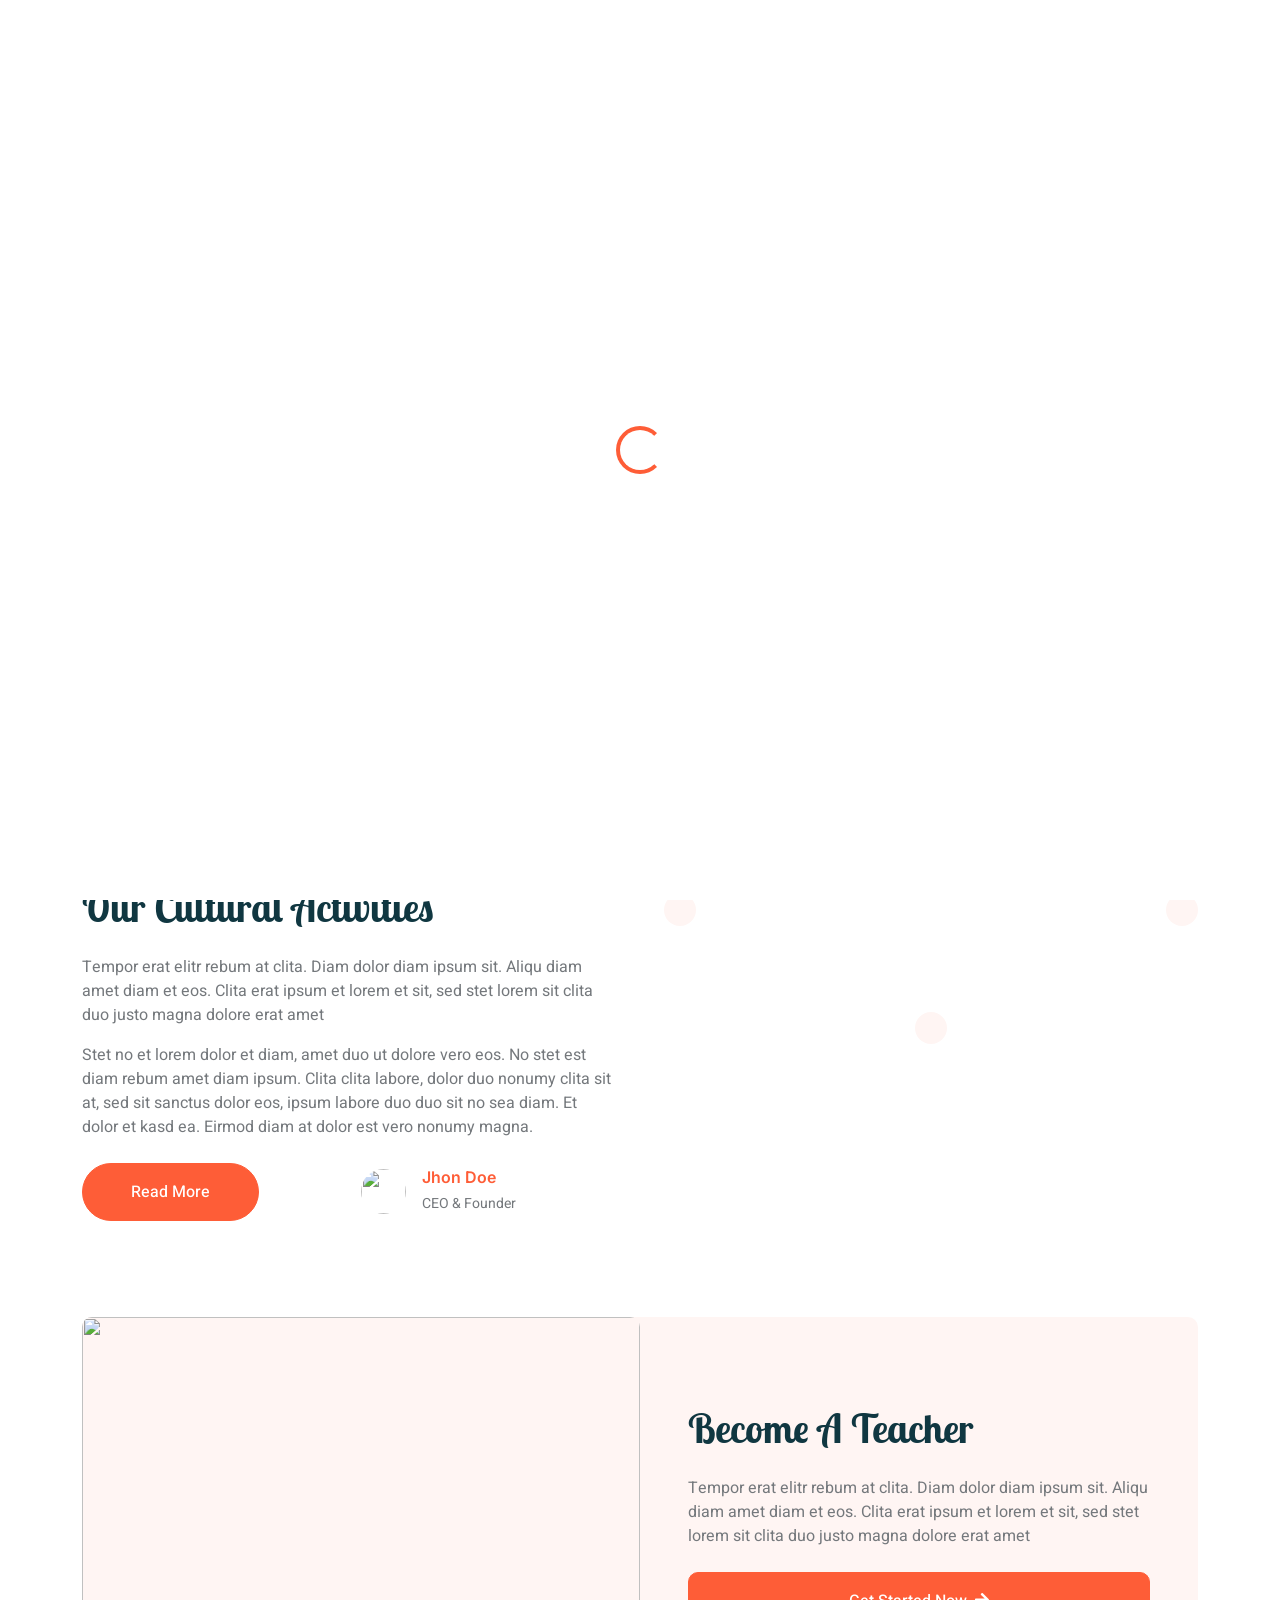
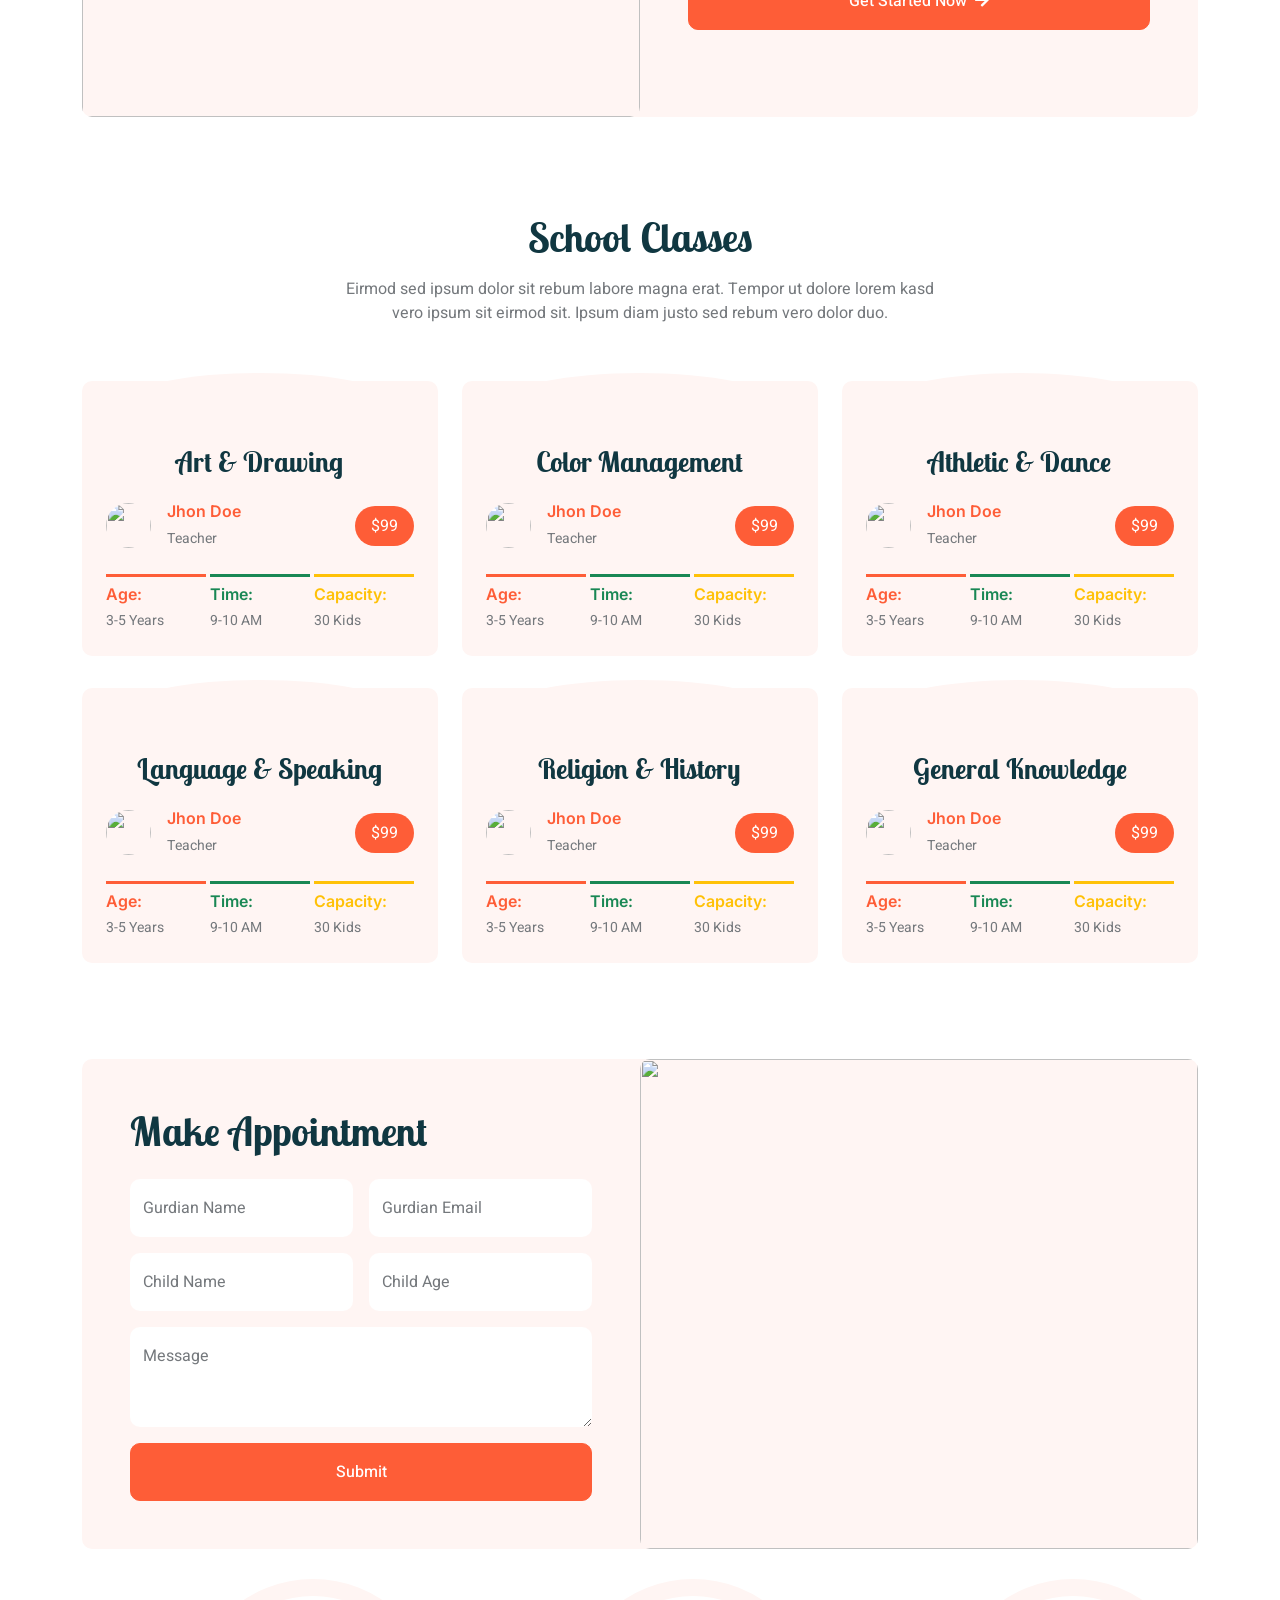
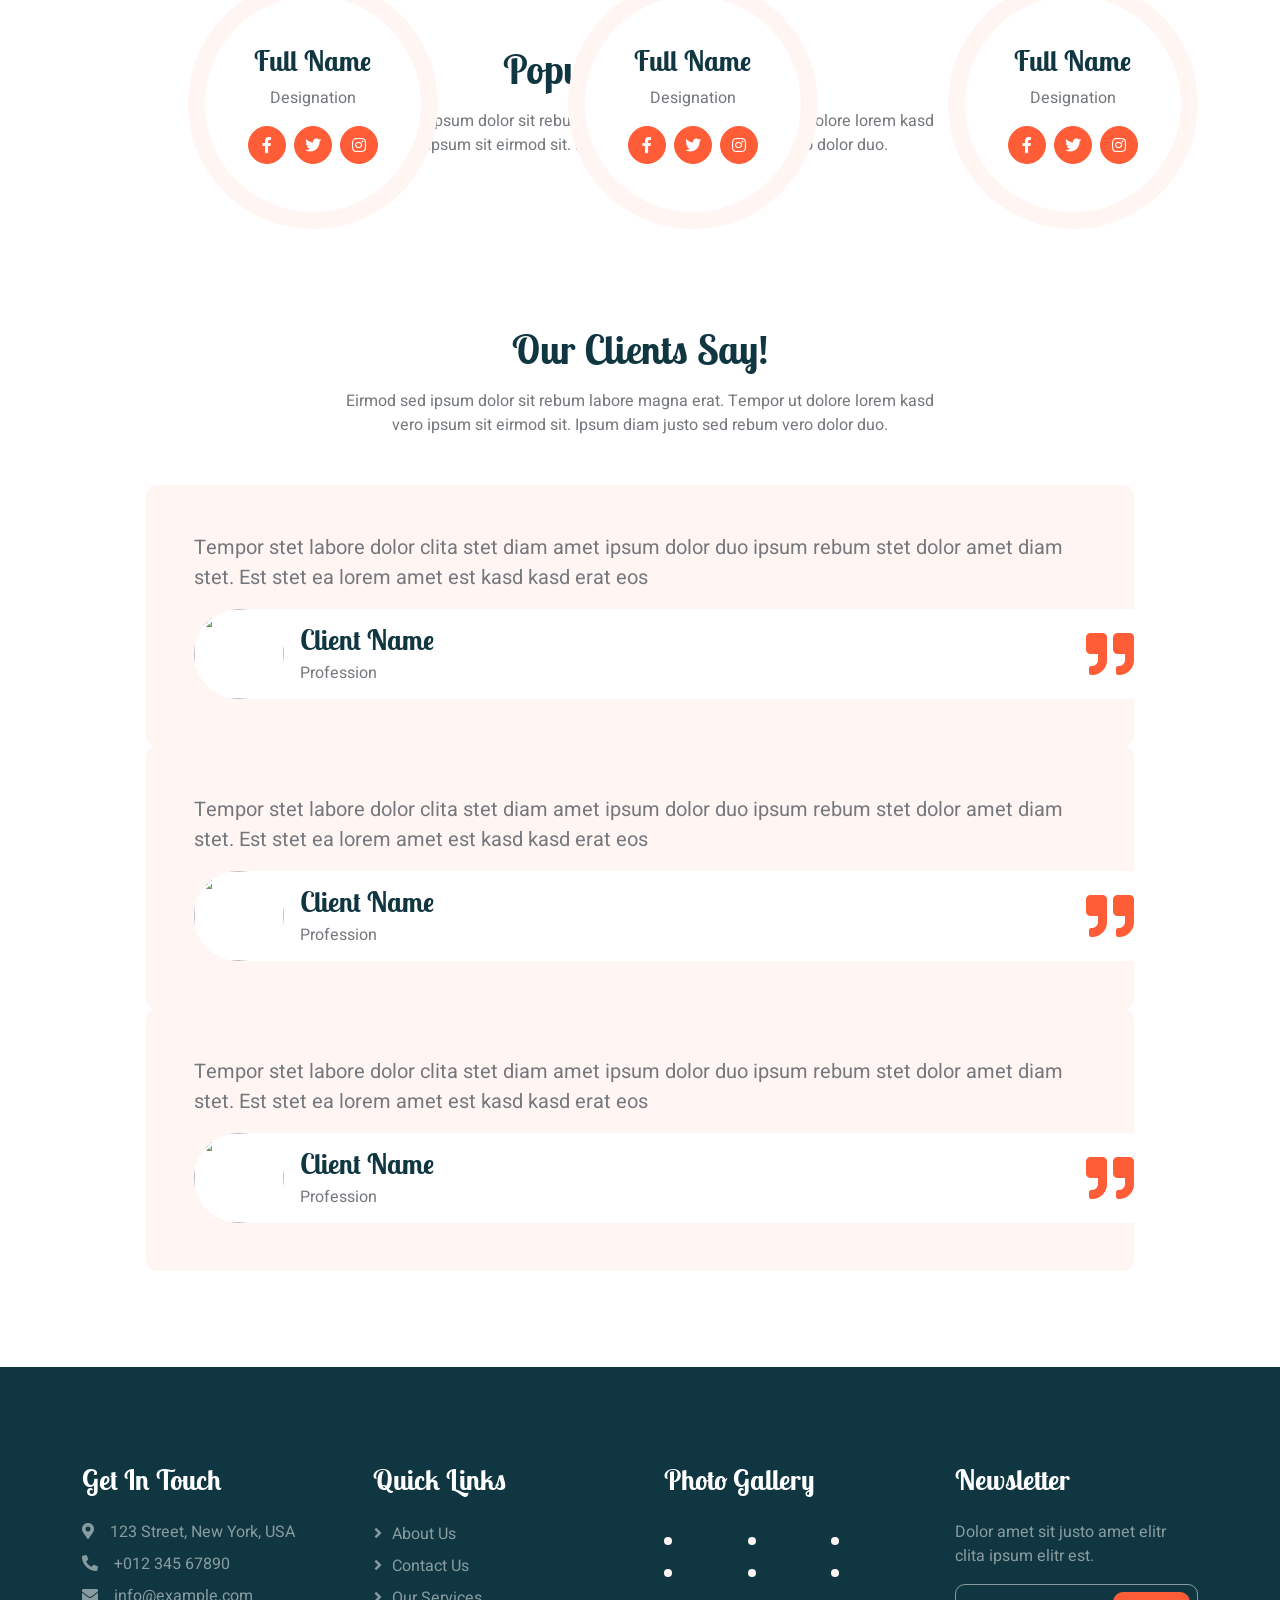
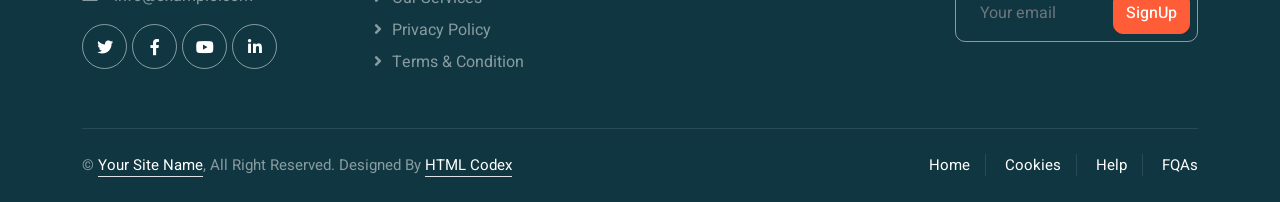
==== index.html @ 16478a91 "Add files via upload" ====
<!DOCTYPE html>
<html lang="en">

<head>
    <meta charset="utf-8">
    <title>Kider - Preschool Website Template</title>
    <meta content="width=device-width, initial-scale=1.0" name="viewport">
    <meta content="" name="keywords">
    <meta content="" name="description">

    <!-- Favicon -->
    <link href="img/favicon.ico" rel="icon">

    <!-- Google Web Fonts -->
    <link rel="preconnect" href="https://fonts.googleapis.com">
    <link rel="preconnect" href="https://fonts.gstatic.com" crossorigin>
    <link href="https://fonts.googleapis.com/css2?family=Heebo:wght@400;500;600&family=Inter:wght@600&family=Lobster+Two:wght@700&display=swap" rel="stylesheet">
    
    <!-- Icon Font Stylesheet -->
    <link href="https://cdnjs.cloudflare.com/ajax/libs/font-awesome/5.10.0/css/all.min.css" rel="stylesheet">
    <link href="https://cdn.jsdelivr.net/npm/bootstrap-icons@1.4.1/font/bootstrap-icons.css" rel="stylesheet">

    <!-- Libraries Stylesheet -->
    <link href="lib/animate/animate.min.css" rel="stylesheet">
    <link href="lib/owlcarousel/assets/owl.carousel.min.css" rel="stylesheet">

    <!-- Customized Bootstrap Stylesheet -->
    <link href="css/bootstrap.min.css" rel="stylesheet">

    <!-- Template Stylesheet -->
    <link href="css/style.css" rel="stylesheet">
</head>

<body>
    <div class="container-xxl bg-white p-0">
        <!-- Spinner Start -->
        <div id="spinner" class="show bg-white position-fixed translate-middle w-100 vh-100 top-50 start-50 d-flex align-items-center justify-content-center">
            <div class="spinner-border text-primary" style="width: 3rem; height: 3rem;" role="status">
                <span class="sr-only">Loading...</span>
            </div>
        </div>
        <!-- Spinner End -->


        <!-- Navbar Start -->
        <nav class="navbar navbar-expand-lg bg-white navbar-light sticky-top px-4 px-lg-5 py-lg-0">
            <a href="index.html" class="navbar-brand">
                <h1 class="m-0 text-primary"><i class="fa fa-book-reader me-3"></i>Kider</h1>
            </a>
            <button type="button" class="navbar-toggler" data-bs-toggle="collapse" data-bs-target="#navbarCollapse">
                <span class="navbar-toggler-icon"></span>
            </button>
            <div class="collapse navbar-collapse" id="navbarCollapse">
                <div class="navbar-nav mx-auto">
                    <a href="index.html" class="nav-item nav-link active">Home</a>
                    <a href="about.html" class="nav-item nav-link">About Us</a>
                    <a href="classes.html" class="nav-item nav-link">Classes</a>
                    <div class="nav-item dropdown">
                        <a href="#" class="nav-link dropdown-toggle" data-bs-toggle="dropdown">Pages</a>
                        <div class="dropdown-menu rounded-0 rounded-bottom border-0 shadow-sm m-0">
                            <a href="facility.html" class="dropdown-item">School Facilities</a>
                            <a href="team.html" class="dropdown-item">Popular Teachers</a>
                            <a href="call-to-action.html" class="dropdown-item">Become A Teachers</a>
                            <a href="appointment.html" class="dropdown-item">Make Appointment</a>
                            <a href="testimonial.html" class="dropdown-item">Testimonial</a>
                            <a href="404.html" class="dropdown-item">404 Error</a>
                        </div>
                    </div>
                    <a href="contact.html" class="nav-item nav-link">Contact Us</a>
                </div>
                <a href="" class="btn btn-primary rounded-pill px-3 d-none d-lg-block">Join Us<i class="fa fa-arrow-right ms-3"></i></a>
            </div>
        </nav>
        <!-- Navbar End -->


        <!-- Carousel Start -->
        <div class="container-fluid p-0 mb-5">
            <div class="owl-carousel header-carousel position-relative">
                <div class="owl-carousel-item position-relative">
                    <img class="img-fluid" src="img/carousel-1.jpg" alt="">
                    <div class="position-absolute top-0 start-0 w-100 h-100 d-flex align-items-center" style="background: rgba(0, 0, 0, .2);">
                        <div class="container">
                            <div class="row justify-content-start">
                                <div class="col-10 col-lg-8">
                                    <h1 class="display-2 text-white animated slideInDown mb-4">The Best Kindergarten School For Your Child</h1>
                                    <p class="fs-5 fw-medium text-white mb-4 pb-2">Vero elitr justo clita lorem. Ipsum dolor at sed stet sit diam no. Kasd rebum ipsum et diam justo clita et kasd rebum sea elitr.</p>
                                    <a href="" class="btn btn-primary rounded-pill py-sm-3 px-sm-5 me-3 animated slideInLeft">Learn More</a>
                                    <a href="" class="btn btn-dark rounded-pill py-sm-3 px-sm-5 animated slideInRight">Our Classes</a>
                                </div>
                            </div>
                        </div>
                    </div>
                </div>
                <div class="owl-carousel-item position-relative">
                    <img class="img-fluid" src="img/carousel-2.jpg" alt="">
                    <div class="position-absolute top-0 start-0 w-100 h-100 d-flex align-items-center" style="background: rgba(0, 0, 0, .2);">
                        <div class="container">
                            <div class="row justify-content-start">
                                <div class="col-10 col-lg-8">
                                    <h1 class="display-2 text-white animated slideInDown mb-4">Make A Brighter Future For Your Child</h1>
                                    <p class="fs-5 fw-medium text-white mb-4 pb-2">Vero elitr justo clita lorem. Ipsum dolor at sed stet sit diam no. Kasd rebum ipsum et diam justo clita et kasd rebum sea elitr.</p>
                                    <a href="" class="btn btn-primary rounded-pill py-sm-3 px-sm-5 me-3 animated slideInLeft">Learn More</a>
                                    <a href="" class="btn btn-dark rounded-pill py-sm-3 px-sm-5 animated slideInRight">Our Classes</a>
                                </div>
                            </div>
                        </div>
                    </div>
                </div>
            </div>
        </div>
        <!-- Carousel End -->


        <!-- Facilities Start -->
        <div class="container-xxl py-5">
            <div class="container">
                <div class="text-center mx-auto mb-5 wow fadeInUp" data-wow-delay="0.1s" style="max-width: 600px;">
                    <h1 class="mb-3">School Facilities</h1>
                    <p>Eirmod sed ipsum dolor sit rebum labore magna erat. Tempor ut dolore lorem kasd vero ipsum sit eirmod sit. Ipsum diam justo sed rebum vero dolor duo.</p>
                </div>
                <div class="row g-4">
                    <div class="col-lg-3 col-sm-6 wow fadeInUp" data-wow-delay="0.1s">
                        <div class="facility-item">
                            <div class="facility-icon bg-primary">
                                <span class="bg-primary"></span>
                                <i class="fa fa-bus-alt fa-3x text-primary"></i>
                                <span class="bg-primary"></span>
                            </div>
                            <div class="facility-text bg-primary">
                                <h3 class="text-primary mb-3">School Bus</h3>
                                <p class="mb-0">Eirmod sed ipsum dolor sit rebum magna erat lorem kasd vero ipsum sit</p>
                            </div>
                        </div>
                    </div>
                    <div class="col-lg-3 col-sm-6 wow fadeInUp" data-wow-delay="0.3s">
                        <div class="facility-item">
                            <div class="facility-icon bg-success">
                                <span class="bg-success"></span>
                                <i class="fa fa-futbol fa-3x text-success"></i>
                                <span class="bg-success"></span>
                            </div>
                            <div class="facility-text bg-success">
                                <h3 class="text-success mb-3">Playground</h3>
                                <p class="mb-0">Eirmod sed ipsum dolor sit rebum magna erat lorem kasd vero ipsum sit</p>
                            </div>
                        </div>
                    </div>
                    <div class="col-lg-3 col-sm-6 wow fadeInUp" data-wow-delay="0.5s">
                        <div class="facility-item">
                            <div class="facility-icon bg-warning">
                                <span class="bg-warning"></span>
                                <i class="fa fa-home fa-3x text-warning"></i>
                                <span class="bg-warning"></span>
                            </div>
                            <div class="facility-text bg-warning">
                                <h3 class="text-warning mb-3">Healthy Canteen</h3>
                                <p class="mb-0">Eirmod sed ipsum dolor sit rebum magna erat lorem kasd vero ipsum sit</p>
                            </div>
                        </div>
                    </div>
                    <div class="col-lg-3 col-sm-6 wow fadeInUp" data-wow-delay="0.7s">
                        <div class="facility-item">
                            <div class="facility-icon bg-info">
                                <span class="bg-info"></span>
                                <i class="fa fa-chalkboard-teacher fa-3x text-info"></i>
                                <span class="bg-info"></span>
                            </div>
                            <div class="facility-text bg-info">
                                <h3 class="text-info mb-3">Positive Learning</h3>
                                <p class="mb-0">Eirmod sed ipsum dolor sit rebum magna erat lorem kasd vero ipsum sit</p>
                            </div>
                        </div>
                    </div>
                </div>
            </div>
        </div>
        <!-- Facilities End -->


        <!-- About Start -->
        <div class="container-xxl py-5">
            <div class="container">
                <div class="row g-5 align-items-center">
                    <div class="col-lg-6 wow fadeInUp" data-wow-delay="0.1s">
                        <h1 class="mb-4">Learn More About Our Work And Our Cultural Activities</h1>
                        <p>Tempor erat elitr rebum at clita. Diam dolor diam ipsum sit. Aliqu diam amet diam et eos. Clita erat ipsum et lorem et sit, sed stet lorem sit clita duo justo magna dolore erat amet</p>
                        <p class="mb-4">Stet no et lorem dolor et diam, amet duo ut dolore vero eos. No stet est diam rebum amet diam ipsum. Clita clita labore, dolor duo nonumy clita sit at, sed sit sanctus dolor eos, ipsum labore duo duo sit no sea diam. Et dolor et kasd ea. Eirmod diam at dolor est vero nonumy magna.</p>
                        <div class="row g-4 align-items-center">
                            <div class="col-sm-6">
                                <a class="btn btn-primary rounded-pill py-3 px-5" href="">Read More</a>
                            </div>
                            <div class="col-sm-6">
                                <div class="d-flex align-items-center">
                                    <img class="rounded-circle flex-shrink-0" src="img/user.jpg" alt="" style="width: 45px; height: 45px;">
                                    <div class="ms-3">
                                        <h6 class="text-primary mb-1">Jhon Doe</h6>
                                        <small>CEO & Founder</small>
                                    </div>
                                </div>
                            </div>
                        </div>
                    </div>
                    <div class="col-lg-6 about-img wow fadeInUp" data-wow-delay="0.5s">
                        <div class="row">
                            <div class="col-12 text-center">
                                <img class="img-fluid w-75 rounded-circle bg-light p-3" src="img/about-1.jpg" alt="">
                            </div>
                            <div class="col-6 text-start" style="margin-top: -150px;">
                                <img class="img-fluid w-100 rounded-circle bg-light p-3" src="img/about-2.jpg" alt="">
                            </div>
                            <div class="col-6 text-end" style="margin-top: -150px;">
                                <img class="img-fluid w-100 rounded-circle bg-light p-3" src="img/about-3.jpg" alt="">
                            </div>
                        </div>
                    </div>
                </div>
            </div>
        </div>
        <!-- About End -->


        <!-- Call To Action Start -->
        <div class="container-xxl py-5">
            <div class="container">
                <div class="bg-light rounded">
                    <div class="row g-0">
                        <div class="col-lg-6 wow fadeIn" data-wow-delay="0.1s" style="min-height: 400px;">
                            <div class="position-relative h-100">
                                <img class="position-absolute w-100 h-100 rounded" src="img/call-to-action.jpg" style="object-fit: cover;">
                            </div>
                        </div>
                        <div class="col-lg-6 wow fadeIn" data-wow-delay="0.5s">
                            <div class="h-100 d-flex flex-column justify-content-center p-5">
                                <h1 class="mb-4">Become A Teacher</h1>
                                <p class="mb-4">Tempor erat elitr rebum at clita. Diam dolor diam ipsum sit. Aliqu diam amet diam et eos.
                                    Clita erat ipsum et lorem et sit, sed stet lorem sit clita duo justo magna dolore erat amet
                                </p>
                                <a class="btn btn-primary py-3 px-5" href="">Get Started Now<i class="fa fa-arrow-right ms-2"></i></a>
                            </div>
                        </div>
                    </div>
                </div>
            </div>
        </div>
        <!-- Call To Action End -->


        <!-- Classes Start -->
        <div class="container-xxl py-5">
            <div class="container">
                <div class="text-center mx-auto mb-5 wow fadeInUp" data-wow-delay="0.1s" style="max-width: 600px;">
                    <h1 class="mb-3">School Classes</h1>
                    <p>Eirmod sed ipsum dolor sit rebum labore magna erat. Tempor ut dolore lorem kasd vero ipsum sit eirmod sit. Ipsum diam justo sed rebum vero dolor duo.</p>
                </div>
                <div class="row g-4">
                    <div class="col-lg-4 col-md-6 wow fadeInUp" data-wow-delay="0.1s">
                        <div class="classes-item">
                            <div class="bg-light rounded-circle w-75 mx-auto p-3">
                                <img class="img-fluid rounded-circle" src="img/classes-1.jpg" alt="">
                            </div>
                            <div class="bg-light rounded p-4 pt-5 mt-n5">
                                <a class="d-block text-center h3 mt-3 mb-4" href="">Art & Drawing</a>
                                <div class="d-flex align-items-center justify-content-between mb-4">
                                    <div class="d-flex align-items-center">
                                        <img class="rounded-circle flex-shrink-0" src="img/user.jpg" alt="" style="width: 45px; height: 45px;">
                                        <div class="ms-3">
                                            <h6 class="text-primary mb-1">Jhon Doe</h6>
                                            <small>Teacher</small>
                                        </div>
                                    </div>
                                    <span class="bg-primary text-white rounded-pill py-2 px-3" href="">$99</span>
                                </div>
                                <div class="row g-1">
                                    <div class="col-4">
                                        <div class="border-top border-3 border-primary pt-2">
                                            <h6 class="text-primary mb-1">Age:</h6>
                                            <small>3-5 Years</small>
                                        </div>
                                    </div>
                                    <div class="col-4">
                                        <div class="border-top border-3 border-success pt-2">
                                            <h6 class="text-success mb-1">Time:</h6>
                                            <small>9-10 AM</small>
                                        </div>
                                    </div>
                                    <div class="col-4">
                                        <div class="border-top border-3 border-warning pt-2">
                                            <h6 class="text-warning mb-1">Capacity:</h6>
                                            <small>30 Kids</small>
                                        </div>
                                    </div>
                                </div>
                            </div>
                        </div>
                    </div>
                    <div class="col-lg-4 col-md-6 wow fadeInUp" data-wow-delay="0.3s">
                        <div class="classes-item">
                            <div class="bg-light rounded-circle w-75 mx-auto p-3">
                                <img class="img-fluid rounded-circle" src="img/classes-2.jpg" alt="">
                            </div>
                            <div class="bg-light rounded p-4 pt-5 mt-n5">
                                <a class="d-block text-center h3 mt-3 mb-4" href="">Color Management</a>
                                <div class="d-flex align-items-center justify-content-between mb-4">
                                    <div class="d-flex align-items-center">
                                        <img class="rounded-circle flex-shrink-0" src="img/user.jpg" alt="" style="width: 45px; height: 45px;">
                                        <div class="ms-3">
                                            <h6 class="text-primary mb-1">Jhon Doe</h6>
                                            <small>Teacher</small>
                                        </div>
                                    </div>
                                    <span class="bg-primary text-white rounded-pill py-2 px-3" href="">$99</span>
                                </div>
                                <div class="row g-1">
                                    <div class="col-4">
                                        <div class="border-top border-3 border-primary pt-2">
                                            <h6 class="text-primary mb-1">Age:</h6>
                                            <small>3-5 Years</small>
                                        </div>
                                    </div>
                                    <div class="col-4">
                                        <div class="border-top border-3 border-success pt-2">
                                            <h6 class="text-success mb-1">Time:</h6>
                                            <small>9-10 AM</small>
                                        </div>
                                    </div>
                                    <div class="col-4">
                                        <div class="border-top border-3 border-warning pt-2">
                                            <h6 class="text-warning mb-1">Capacity:</h6>
                                            <small>30 Kids</small>
                                        </div>
                                    </div>
                                </div>
                            </div>
                        </div>
                    </div>
                    <div class="col-lg-4 col-md-6 wow fadeInUp" data-wow-delay="0.5s">
                        <div class="classes-item">
                            <div class="bg-light rounded-circle w-75 mx-auto p-3">
                                <img class="img-fluid rounded-circle" src="img/classes-3.jpg" alt="">
                            </div>
                            <div class="bg-light rounded p-4 pt-5 mt-n5">
                                <a class="d-block text-center h3 mt-3 mb-4" href="">Athletic & Dance</a>
                                <div class="d-flex align-items-center justify-content-between mb-4">
                                    <div class="d-flex align-items-center">
                                        <img class="rounded-circle flex-shrink-0" src="img/user.jpg" alt="" style="width: 45px; height: 45px;">
                                        <div class="ms-3">
                                            <h6 class="text-primary mb-1">Jhon Doe</h6>
                                            <small>Teacher</small>
                                        </div>
                                    </div>
                                    <span class="bg-primary text-white rounded-pill py-2 px-3" href="">$99</span>
                                </div>
                                <div class="row g-1">
                                    <div class="col-4">
                                        <div class="border-top border-3 border-primary pt-2">
                                            <h6 class="text-primary mb-1">Age:</h6>
                                            <small>3-5 Years</small>
                                        </div>
                                    </div>
                                    <div class="col-4">
                                        <div class="border-top border-3 border-success pt-2">
                                            <h6 class="text-success mb-1">Time:</h6>
                                            <small>9-10 AM</small>
                                        </div>
                                    </div>
                                    <div class="col-4">
                                        <div class="border-top border-3 border-warning pt-2">
                                            <h6 class="text-warning mb-1">Capacity:</h6>
                                            <small>30 Kids</small>
                                        </div>
                                    </div>
                                </div>
                            </div>
                        </div>
                    </div>
                    <div class="col-lg-4 col-md-6 wow fadeInUp" data-wow-delay="0.1s">
                        <div class="classes-item">
                            <div class="bg-light rounded-circle w-75 mx-auto p-3">
                                <img class="img-fluid rounded-circle" src="img/classes-4.jpg" alt="">
                            </div>
                            <div class="bg-light rounded p-4 pt-5 mt-n5">
                                <a class="d-block text-center h3 mt-3 mb-4" href="">Language & Speaking</a>
                                <div class="d-flex align-items-center justify-content-between mb-4">
                                    <div class="d-flex align-items-center">
                                        <img class="rounded-circle flex-shrink-0" src="img/user.jpg" alt="" style="width: 45px; height: 45px;">
                                        <div class="ms-3">
                                            <h6 class="text-primary mb-1">Jhon Doe</h6>
                                            <small>Teacher</small>
                                        </div>
                                    </div>
                                    <span class="bg-primary text-white rounded-pill py-2 px-3" href="">$99</span>
                                </div>
                                <div class="row g-1">
                                    <div class="col-4">
                                        <div class="border-top border-3 border-primary pt-2">
                                            <h6 class="text-primary mb-1">Age:</h6>
                                            <small>3-5 Years</small>
                                        </div>
                                    </div>
                                    <div class="col-4">
                                        <div class="border-top border-3 border-success pt-2">
                                            <h6 class="text-success mb-1">Time:</h6>
                                            <small>9-10 AM</small>
                                        </div>
                                    </div>
                                    <div class="col-4">
                                        <div class="border-top border-3 border-warning pt-2">
                                            <h6 class="text-warning mb-1">Capacity:</h6>
                                            <small>30 Kids</small>
                                        </div>
                                    </div>
                                </div>
                            </div>
                        </div>
                    </div>
                    <div class="col-lg-4 col-md-6 wow fadeInUp" data-wow-delay="0.3s">
                        <div class="classes-item">
                            <div class="bg-light rounded-circle w-75 mx-auto p-3">
                                <img class="img-fluid rounded-circle" src="img/classes-5.jpg" alt="">
                            </div>
                            <div class="bg-light rounded p-4 pt-5 mt-n5">
                                <a class="d-block text-center h3 mt-3 mb-4" href="">Religion & History</a>
                                <div class="d-flex align-items-center justify-content-between mb-4">
                                    <div class="d-flex align-items-center">
                                        <img class="rounded-circle flex-shrink-0" src="img/user.jpg" alt="" style="width: 45px; height: 45px;">
                                        <div class="ms-3">
                                            <h6 class="text-primary mb-1">Jhon Doe</h6>
                                            <small>Teacher</small>
                                        </div>
                                    </div>
                                    <span class="bg-primary text-white rounded-pill py-2 px-3" href="">$99</span>
                                </div>
                                <div class="row g-1">
                                    <div class="col-4">
                                        <div class="border-top border-3 border-primary pt-2">
                                            <h6 class="text-primary mb-1">Age:</h6>
                                            <small>3-5 Years</small>
                                        </div>
                                    </div>
                                    <div class="col-4">
                                        <div class="border-top border-3 border-success pt-2">
                                            <h6 class="text-success mb-1">Time:</h6>
                                            <small>9-10 AM</small>
                                        </div>
                                    </div>
                                    <div class="col-4">
                                        <div class="border-top border-3 border-warning pt-2">
                                            <h6 class="text-warning mb-1">Capacity:</h6>
                                            <small>30 Kids</small>
                                        </div>
                                    </div>
                                </div>
                            </div>
                        </div>
                    </div>
                    <div class="col-lg-4 col-md-6 wow fadeInUp" data-wow-delay="0.5s">
                        <div class="classes-item">
                            <div class="bg-light rounded-circle w-75 mx-auto p-3">
                                <img class="img-fluid rounded-circle" src="img/classes-6.jpg" alt="">
                            </div>
                            <div class="bg-light rounded p-4 pt-5 mt-n5">
                                <a class="d-block text-center h3 mt-3 mb-4" href="">General Knowledge</a>
                                <div class="d-flex align-items-center justify-content-between mb-4">
                                    <div class="d-flex align-items-center">
                                        <img class="rounded-circle flex-shrink-0" src="img/user.jpg" alt="" style="width: 45px; height: 45px;">
                                        <div class="ms-3">
                                            <h6 class="text-primary mb-1">Jhon Doe</h6>
                                            <small>Teacher</small>
                                        </div>
                                    </div>
                                    <span class="bg-primary text-white rounded-pill py-2 px-3" href="">$99</span>
                                </div>
                                <div class="row g-1">
                                    <div class="col-4">
                                        <div class="border-top border-3 border-primary pt-2">
                                            <h6 class="text-primary mb-1">Age:</h6>
                                            <small>3-5 Years</small>
                                        </div>
                                    </div>
                                    <div class="col-4">
                                        <div class="border-top border-3 border-success pt-2">
                                            <h6 class="text-success mb-1">Time:</h6>
                                            <small>9-10 AM</small>
                                        </div>
                                    </div>
                                    <div class="col-4">
                                        <div class="border-top border-3 border-warning pt-2">
                                            <h6 class="text-warning mb-1">Capacity:</h6>
                                            <small>30 Kids</small>
                                        </div>
                                    </div>
                                </div>
                            </div>
                        </div>
                    </div>
                </div>
            </div>
        </div>
        <!-- Classes End -->


        <!-- Appointment Start -->
        <div class="container-xxl py-5">
            <div class="container">
                <div class="bg-light rounded">
                    <div class="row g-0">
                        <div class="col-lg-6 wow fadeIn" data-wow-delay="0.1s">
                            <div class="h-100 d-flex flex-column justify-content-center p-5">
                                <h1 class="mb-4">Make Appointment</h1>
                                <form>
                                    <div class="row g-3">
                                        <div class="col-sm-6">
                                            <div class="form-floating">
                                                <input type="text" class="form-control border-0" id="gname" placeholder="Gurdian Name">
                                                <label for="gname">Gurdian Name</label>
                                            </div>
                                        </div>
                                        <div class="col-sm-6">
                                            <div class="form-floating">
                                                <input type="email" class="form-control border-0" id="gmail" placeholder="Gurdian Email">
                                                <label for="gmail">Gurdian Email</label>
                                            </div>
                                        </div>
                                        <div class="col-sm-6">
                                            <div class="form-floating">
                                                <input type="text" class="form-control border-0" id="cname" placeholder="Child Name">
                                                <label for="cname">Child Name</label>
                                            </div>
                                        </div>
                                        <div class="col-sm-6">
                                            <div class="form-floating">
                                                <input type="text" class="form-control border-0" id="cage" placeholder="Child Age">
                                                <label for="cage">Child Age</label>
                                            </div>
                                        </div>
                                        <div class="col-12">
                                            <div class="form-floating">
                                                <textarea class="form-control border-0" placeholder="Leave a message here" id="message" style="height: 100px"></textarea>
                                                <label for="message">Message</label>
                                            </div>
                                        </div>
                                        <div class="col-12">
                                            <button class="btn btn-primary w-100 py-3" type="submit">Submit</button>
                                        </div>
                                    </div>
                                </form>
                            </div>
                        </div>
                        <div class="col-lg-6 wow fadeIn" data-wow-delay="0.5s" style="min-height: 400px;">
                            <div class="position-relative h-100">
                                <img class="position-absolute w-100 h-100 rounded" src="img/appointment.jpg" style="object-fit: cover;">
                            </div>
                        </div>
                    </div>
                </div>
            </div>
        </div>
        <!-- Appointment End -->


        <!-- Team Start -->
        <div class="container-xxl py-5">
            <div class="container">
                <div class="text-center mx-auto mb-5 wow fadeInUp" data-wow-delay="0.1s" style="max-width: 600px;">
                    <h1 class="mb-3">Popular Teachers</h1>
                    <p>Eirmod sed ipsum dolor sit rebum labore magna erat. Tempor ut dolore lorem kasd vero ipsum sit
                        eirmod sit. Ipsum diam justo sed rebum vero dolor duo.</p>
                </div>
                <div class="row g-4">
                    <div class="col-lg-4 col-md-6 wow fadeInUp" data-wow-delay="0.1s">
                        <div class="team-item position-relative">
                            <img class="img-fluid rounded-circle w-75" src="img/team-1.jpg" alt="">
                            <div class="team-text">
                                <h3>Full Name</h3>
                                <p>Designation</p>
                                <div class="d-flex align-items-center">
                                    <a class="btn btn-square btn-primary mx-1" href=""><i class="fab fa-facebook-f"></i></a>
                                    <a class="btn btn-square btn-primary  mx-1" href=""><i class="fab fa-twitter"></i></a>
                                    <a class="btn btn-square btn-primary  mx-1" href=""><i class="fab fa-instagram"></i></a>
                                </div>
                            </div>
                        </div>
                    </div>
                    <div class="col-lg-4 col-md-6 wow fadeInUp" data-wow-delay="0.3s">
                        <div class="team-item position-relative">
                            <img class="img-fluid rounded-circle w-75" src="img/team-2.jpg" alt="">
                            <div class="team-text">
                                <h3>Full Name</h3>
                                <p>Designation</p>
                                <div class="d-flex align-items-center">
                                    <a class="btn btn-square btn-primary mx-1" href=""><i class="fab fa-facebook-f"></i></a>
                                    <a class="btn btn-square btn-primary  mx-1" href=""><i class="fab fa-twitter"></i></a>
                                    <a class="btn btn-square btn-primary  mx-1" href=""><i class="fab fa-instagram"></i></a>
                                </div>
                            </div>
                        </div>
                    </div>
                    <div class="col-lg-4 col-md-6 wow fadeInUp" data-wow-delay="0.5s">
                        <div class="team-item position-relative">
                            <img class="img-fluid rounded-circle w-75" src="img/team-3.jpg" alt="">
                            <div class="team-text">
                                <h3>Full Name</h3>
                                <p>Designation</p>
                                <div class="d-flex align-items-center">
                                    <a class="btn btn-square btn-primary mx-1" href=""><i class="fab fa-facebook-f"></i></a>
                                    <a class="btn btn-square btn-primary  mx-1" href=""><i class="fab fa-twitter"></i></a>
                                    <a class="btn btn-square btn-primary  mx-1" href=""><i class="fab fa-instagram"></i></a>
                                </div>
                            </div>
                        </div>
                    </div>
                </div>
            </div>
        </div>
        <!-- Team End -->


        <!-- Testimonial Start -->
        <div class="container-xxl py-5">
            <div class="container">
                <div class="text-center mx-auto mb-5 wow fadeInUp" data-wow-delay="0.1s" style="max-width: 600px;">
                    <h1 class="mb-3">Our Clients Say!</h1>
                    <p>Eirmod sed ipsum dolor sit rebum labore magna erat. Tempor ut dolore lorem kasd vero ipsum sit eirmod sit. Ipsum diam justo sed rebum vero dolor duo.</p>
                </div>
                <div class="owl-carousel testimonial-carousel wow fadeInUp" data-wow-delay="0.1s">
                    <div class="testimonial-item bg-light rounded p-5">
                        <p class="fs-5">Tempor stet labore dolor clita stet diam amet ipsum dolor duo ipsum rebum stet dolor amet diam stet. Est stet ea lorem amet est kasd kasd erat eos</p>
                        <div class="d-flex align-items-center bg-white me-n5" style="border-radius: 50px 0 0 50px;">
                            <img class="img-fluid flex-shrink-0 rounded-circle" src="img/testimonial-1.jpg" style="width: 90px; height: 90px;">
                            <div class="ps-3">
                                <h3 class="mb-1">Client Name</h3>
                                <span>Profession</span>
                            </div>
                            <i class="fa fa-quote-right fa-3x text-primary ms-auto d-none d-sm-flex"></i>
                        </div>
                    </div>
                    <div class="testimonial-item bg-light rounded p-5">
                        <p class="fs-5">Tempor stet labore dolor clita stet diam amet ipsum dolor duo ipsum rebum stet dolor amet diam stet. Est stet ea lorem amet est kasd kasd erat eos</p>
                        <div class="d-flex align-items-center bg-white me-n5" style="border-radius: 50px 0 0 50px;">
                            <img class="img-fluid flex-shrink-0 rounded-circle" src="img/testimonial-2.jpg" style="width: 90px; height: 90px;">
                            <div class="ps-3">
                                <h3 class="mb-1">Client Name</h3>
                                <span>Profession</span>
                            </div>
                            <i class="fa fa-quote-right fa-3x text-primary ms-auto d-none d-sm-flex"></i>
                        </div>
                    </div>
                    <div class="testimonial-item bg-light rounded p-5">
                        <p class="fs-5">Tempor stet labore dolor clita stet diam amet ipsum dolor duo ipsum rebum stet dolor amet diam stet. Est stet ea lorem amet est kasd kasd erat eos</p>
                        <div class="d-flex align-items-center bg-white me-n5" style="border-radius: 50px 0 0 50px;">
                            <img class="img-fluid flex-shrink-0 rounded-circle" src="img/testimonial-3.jpg" style="width: 90px; height: 90px;">
                            <div class="ps-3">
                                <h3 class="mb-1">Client Name</h3>
                                <span>Profession</span>
                            </div>
                            <i class="fa fa-quote-right fa-3x text-primary ms-auto d-none d-sm-flex"></i>
                        </div>
                    </div>
                </div>
            </div>
        </div>
        <!-- Testimonial End -->


        <!-- Footer Start -->
        <div class="container-fluid bg-dark text-white-50 footer pt-5 mt-5 wow fadeIn" data-wow-delay="0.1s">
            <div class="container py-5">
                <div class="row g-5">
                    <div class="col-lg-3 col-md-6">
                        <h3 class="text-white mb-4">Get In Touch</h3>
                        <p class="mb-2"><i class="fa fa-map-marker-alt me-3"></i>123 Street, New York, USA</p>
                        <p class="mb-2"><i class="fa fa-phone-alt me-3"></i>+012 345 67890</p>
                        <p class="mb-2"><i class="fa fa-envelope me-3"></i>info@example.com</p>
                        <div class="d-flex pt-2">
                            <a class="btn btn-outline-light btn-social" href=""><i class="fab fa-twitter"></i></a>
                            <a class="btn btn-outline-light btn-social" href=""><i class="fab fa-facebook-f"></i></a>
                            <a class="btn btn-outline-light btn-social" href=""><i class="fab fa-youtube"></i></a>
                            <a class="btn btn-outline-light btn-social" href=""><i class="fab fa-linkedin-in"></i></a>
                        </div>
                    </div>
                    <div class="col-lg-3 col-md-6">
                        <h3 class="text-white mb-4">Quick Links</h3>
                        <a class="btn btn-link text-white-50" href="">About Us</a>
                        <a class="btn btn-link text-white-50" href="">Contact Us</a>
                        <a class="btn btn-link text-white-50" href="">Our Services</a>
                        <a class="btn btn-link text-white-50" href="">Privacy Policy</a>
                        <a class="btn btn-link text-white-50" href="">Terms & Condition</a>
                    </div>
                    <div class="col-lg-3 col-md-6">
                        <h3 class="text-white mb-4">Photo Gallery</h3>
                        <div class="row g-2 pt-2">
                            <div class="col-4">
                                <img class="img-fluid rounded bg-light p-1" src="img/classes-1.jpg" alt="">
                            </div>
                            <div class="col-4">
                                <img class="img-fluid rounded bg-light p-1" src="img/classes-2.jpg" alt="">
                            </div>
                            <div class="col-4">
                                <img class="img-fluid rounded bg-light p-1" src="img/classes-3.jpg" alt="">
                            </div>
                            <div class="col-4">
                                <img class="img-fluid rounded bg-light p-1" src="img/classes-4.jpg" alt="">
                            </div>
                            <div class="col-4">
                                <img class="img-fluid rounded bg-light p-1" src="img/classes-5.jpg" alt="">
                            </div>
                            <div class="col-4">
                                <img class="img-fluid rounded bg-light p-1" src="img/classes-6.jpg" alt="">
                            </div>
                        </div>
                    </div>
                    <div class="col-lg-3 col-md-6">
                        <h3 class="text-white mb-4">Newsletter</h3>
                        <p>Dolor amet sit justo amet elitr clita ipsum elitr est.</p>
                        <div class="position-relative mx-auto" style="max-width: 400px;">
                            <input class="form-control bg-transparent w-100 py-3 ps-4 pe-5" type="text" placeholder="Your email">
                            <button type="button" class="btn btn-primary py-2 position-absolute top-0 end-0 mt-2 me-2">SignUp</button>
                        </div>
                    </div>
                </div>
            </div>
            <div class="container">
                <div class="copyright">
                    <div class="row">
                        <div class="col-md-6 text-center text-md-start mb-3 mb-md-0">
                            &copy; <a class="border-bottom" href="#">Your Site Name</a>, All Right Reserved. 
							
							<!--/*** This template is free as long as you keep the footer author’s credit link/attribution link/backlink. If you'd like to use the template without the footer author’s credit link/attribution link/backlink, you can purchase the Credit Removal License from "https://htmlcodex.com/credit-removal". Thank you for your support. ***/-->
							Designed By <a class="border-bottom" href="https://htmlcodex.com">HTML Codex</a>
                        </div>
                        <div class="col-md-6 text-center text-md-end">
                            <div class="footer-menu">
                                <a href="">Home</a>
                                <a href="">Cookies</a>
                                <a href="">Help</a>
                                <a href="">FQAs</a>
                            </div>
                        </div>
                    </div>
                </div>
            </div>
        </div>
        <!-- Footer End -->


        <!-- Back to Top -->
        <a href="#" class="btn btn-lg btn-primary btn-lg-square back-to-top"><i class="bi bi-arrow-up"></i></a>
    </div>

    <!-- JavaScript Libraries -->
    <script src="https://code.jquery.com/jquery-3.4.1.min.js"></script>
    <script src="https://cdn.jsdelivr.net/npm/bootstrap@5.0.0/dist/js/bootstrap.bundle.min.js"></script>
    <script src="lib/wow/wow.min.js"></script>
    <script src="lib/easing/easing.min.js"></script>
    <script src="lib/waypoints/waypoints.min.js"></script>
    <script src="lib/owlcarousel/owl.carousel.min.js"></script>

    <!-- Template Javascript -->
    <script src="js/main.js"></script>
</body>

</html>
---- css/style.css ----
/********** Template CSS **********/
:root {
    --primary: #FE5D37;
    --light: #FFF5F3;
    --dark: #103741;
}

.back-to-top {
    position: fixed;
    display: none;
    right: 45px;
    bottom: 45px;
    z-index: 99;
}


/*** Spinner ***/
#spinner {
    opacity: 0;
    visibility: hidden;
    transition: opacity .5s ease-out, visibility 0s linear .5s;
    z-index: 99999;
}

#spinner.show {
    transition: opacity .5s ease-out, visibility 0s linear 0s;
    visibility: visible;
    opacity: 1;
}


/*** Button ***/
.btn {
    font-weight: 500;
    transition: .5s;
}

.btn.btn-primary {
    color: #FFFFFF;
}

.btn-square {
    width: 38px;
    height: 38px;
}

.btn-sm-square {
    width: 32px;
    height: 32px;
}

.btn-lg-square {
    width: 48px;
    height: 48px;
}

.btn-square,
.btn-sm-square,
.btn-lg-square {
    padding: 0;
    display: flex;
    align-items: center;
    justify-content: center;
    font-weight: normal;
    border-radius: 50px;
}


/*** Heading ***/
h1,
h2,
h3,
h4,
.h1,
.h2,
.h3,
.h4,
.display-1,
.display-2,
.display-3,
.display-4,
.display-5,
.display-6 {
    font-family: 'Lobster Two', cursive;
    font-weight: 700;
}

h5,
h6,
.h5,
.h6 {
    font-weight: 600;
}

.font-secondary {
    font-family: 'Lobster Two', cursive;
}


/*** Navbar ***/
.navbar .navbar-nav .nav-link {
    padding: 30px 15px;
    color: var(--dark);
    font-weight: 500;
    outline: none;
}

.navbar .navbar-nav .nav-link:hover,
.navbar .navbar-nav .nav-link.active {
    color: var(--primary);
}

.navbar.sticky-top {
    top: -100px;
    transition: .5s;
}

.navbar .dropdown-toggle::after {
    border: none;
    content: "\f107";
    font-family: "Font Awesome 5 Free";
    font-weight: 900;
    vertical-align: middle;
    margin-left: 5px;
    transition: .5s;
}

.navbar .dropdown-toggle[aria-expanded=true]::after {
    transform: rotate(-180deg);
}

@media (max-width: 991.98px) {
    .navbar .navbar-nav .nav-link  {
        margin-right: 0;
        padding: 10px 0;
    }

    .navbar .navbar-nav {
        margin-top: 15px;
        border-top: 1px solid #EEEEEE;
    }
}

@media (min-width: 992px) {
    .navbar .nav-item .dropdown-menu {
        display: block;
        top: calc(100% - 15px);
        margin-top: 0;
        opacity: 0;
        visibility: hidden;
        transition: .5s;
        
    }

    .navbar .nav-item:hover .dropdown-menu {
        top: 100%;
        visibility: visible;
        transition: .5s;
        opacity: 1;
    }
}


/*** Header ***/
.header-carousel::before,
.header-carousel::after,
.page-header::before,
.page-header::after {
    position: absolute;
    content: "";
    width: 100%;
    height: 10px;
    top: 0;
    left: 0;
    background: url(../img/bg-header-top.png) center center repeat-x;
    z-index: 1;
}

.header-carousel::after,
.page-header::after {
    height: 19px;
    top: auto;
    bottom: 0;
    background: url(../img/bg-header-bottom.png) center center repeat-x;
}

@media (max-width: 768px) {
    .header-carousel .owl-carousel-item {
        position: relative;
        min-height: 500px;
    }
    
    .header-carousel .owl-carousel-item img {
        position: absolute;
        width: 100%;
        height: 100%;
        object-fit: cover;
    }

    .header-carousel .owl-carousel-item p {
        font-size: 16px !important;
        font-weight: 400 !important;
    }

    .header-carousel .owl-carousel-item h1 {
        font-size: 30px;
        font-weight: 600;
    }
}

.header-carousel .owl-nav {
    position: absolute;
    top: 50%;
    right: 8%;
    transform: translateY(-50%);
    display: flex;
    flex-direction: column;
}

.header-carousel .owl-nav .owl-prev,
.header-carousel .owl-nav .owl-next {
    margin: 7px 0;
    width: 45px;
    height: 45px;
    display: flex;
    align-items: center;
    justify-content: center;
    color: #FFFFFF;
    background: transparent;
    border: 1px solid #FFFFFF;
    border-radius: 45px;
    font-size: 22px;
    transition: .5s;
}

.header-carousel .owl-nav .owl-prev:hover,
.header-carousel .owl-nav .owl-next:hover {
    background: var(--primary);
    border-color: var(--primary);
}

.page-header {
    background: linear-gradient(rgba(0, 0, 0, .2), rgba(0, 0, 0, .2)), url(../img/carousel-1.jpg) center center no-repeat;
    background-size: cover;
}

.breadcrumb-item + .breadcrumb-item::before {
    color: rgba(255, 255, 255, .5);
}


/*** Facility ***/
.facility-item .facility-icon {
    position: relative;
    margin: 0 auto;
    width: 100px;
    height: 100px;
    border-radius: 100px;
    display: flex;
    align-items: center;
    justify-content: center;
}

.facility-item .facility-icon::before {
    position: absolute;
    content: "";
    width: 100%;
    height: 100%;
    top: 0;
    left: 0;
    background: rgba(255, 255, 255, .9);
    transition: .5s;
    z-index: 1;
}

.facility-item .facility-icon span {
    position: absolute;
    content: "";
    width: 15px;
    height: 30px;
    top: 0;
    left: 0;
    border-radius: 50%;
}

.facility-item .facility-icon span:last-child {
    left: auto;
    right: 0;
}

.facility-item .facility-icon i {
    position: relative;
    z-index: 2;
}

.facility-item .facility-text {
    position: relative;
    min-height: 250px;
    padding: 30px;
    border-radius: 100%;
    display: flex;
    text-align: center;
    justify-content: center;
    flex-direction: column;
}

.facility-item .facility-text::before {
    position: absolute;
    content: "";
    width: 100%;
    height: 100%;
    top: 0;
    left: 0;
    background: rgba(255, 255, 255, .9);
    transition: .5s;
    z-index: 1;
}

.facility-item .facility-text * {
    position: relative;
    z-index: 2;
}

.facility-item:hover .facility-icon::before,
.facility-item:hover .facility-text::before {
    background: transparent;
}

.facility-item * {
    transition: .5s;
}

.facility-item:hover * {
    color: #FFFFFF !important;
}


/*** About ***/
.about-img img {
    transition: .5s;
}

.about-img img:hover {
    background: var(--primary) !important;
}


/*** Classes ***/
.classes-item {
    transition: .5s;
}

.classes-item:hover {
    margin-top: -10px;
}


/*** Team ***/
.team-item .team-text {
    position: absolute;
    width: 250px;
    height: 250px;
    bottom: 0;
    right: 0;
    display: flex;
    align-items: center;
    justify-content: center;
    flex-direction: column;
    background: #FFFFFF;
    border: 17px solid var(--light);
    border-radius: 250px;
    transition: .5s;
}

.team-item:hover .team-text {
    border-color: var(--primary);
}


/*** Testimonial ***/
.testimonial-carousel {
    padding-left: 1.5rem;
    padding-right: 1.5rem;
}

@media (min-width: 576px) {
    .testimonial-carousel {
        padding-left: 4rem;
        padding-right: 4rem;
    }
}

.testimonial-carousel .testimonial-item .border {
    border: 1px dashed rgba(0, 185, 142, .3) !important;
}

.testimonial-carousel .owl-nav {
    position: absolute;
    width: 100%;
    height: 45px;
    top: 50%;
    left: 0;
    transform: translateY(-50%);
    display: flex;
    justify-content: space-between;
    z-index: 1;
}

.testimonial-carousel .owl-nav .owl-prev,
.testimonial-carousel .owl-nav .owl-next {
    position: relative;
    width: 45px;
    height: 45px;
    display: flex;
    align-items: center;
    justify-content: center;
    color: #FFFFFF;
    background: var(--primary);
    border-radius: 45px;
    font-size: 20px;
    transition: .5s;
}

.testimonial-carousel .owl-nav .owl-prev:hover,
.testimonial-carousel .owl-nav .owl-next:hover {
    background: var(--dark);
}


/*** Footer ***/
.footer .btn.btn-social {
    margin-right: 5px;
    width: 45px;
    height: 45px;
    display: flex;
    align-items: center;
    justify-content: center;
    color: #FFFFFF;
    border: 1px solid rgba(255,255,255,0.5);
    border-radius: 45px;
    transition: .3s;
}

.footer .btn.btn-social:hover {
    border-color: var(--primary);
    background: var(--primary);
}

.footer .btn.btn-link {
    display: block;
    margin-bottom: 5px;
    padding: 0;
    text-align: left;
    font-size: 16px;
    font-weight: normal;
    text-transform: capitalize;
    transition: .3s;
}

.footer .btn.btn-link::before {
    position: relative;
    content: "\f105";
    font-family: "Font Awesome 5 Free";
    font-weight: 900;
    margin-right: 10px;
}

.footer .btn.btn-link:hover {
    color: var(--primary) !important;
    letter-spacing: 1px;
    box-shadow: none;
}

.footer .form-control {
    border-color: rgba(255,255,255,0.5);
}

.footer .copyright {
    padding: 25px 0;
    font-size: 15px;
    border-top: 1px solid rgba(256, 256, 256, .1);
}

.footer .copyright a {
    color: #FFFFFF;
}

.footer .footer-menu a {
    margin-right: 15px;
    padding-right: 15px;
    border-right: 1px solid rgba(255, 255, 255, .1);
}

.footer .copyright a:hover,
.footer .footer-menu a:hover {
    color: var(--primary) !important;
}

.footer .footer-menu a:last-child {
    margin-right: 0;
    padding-right: 0;
    border-right: none;
}
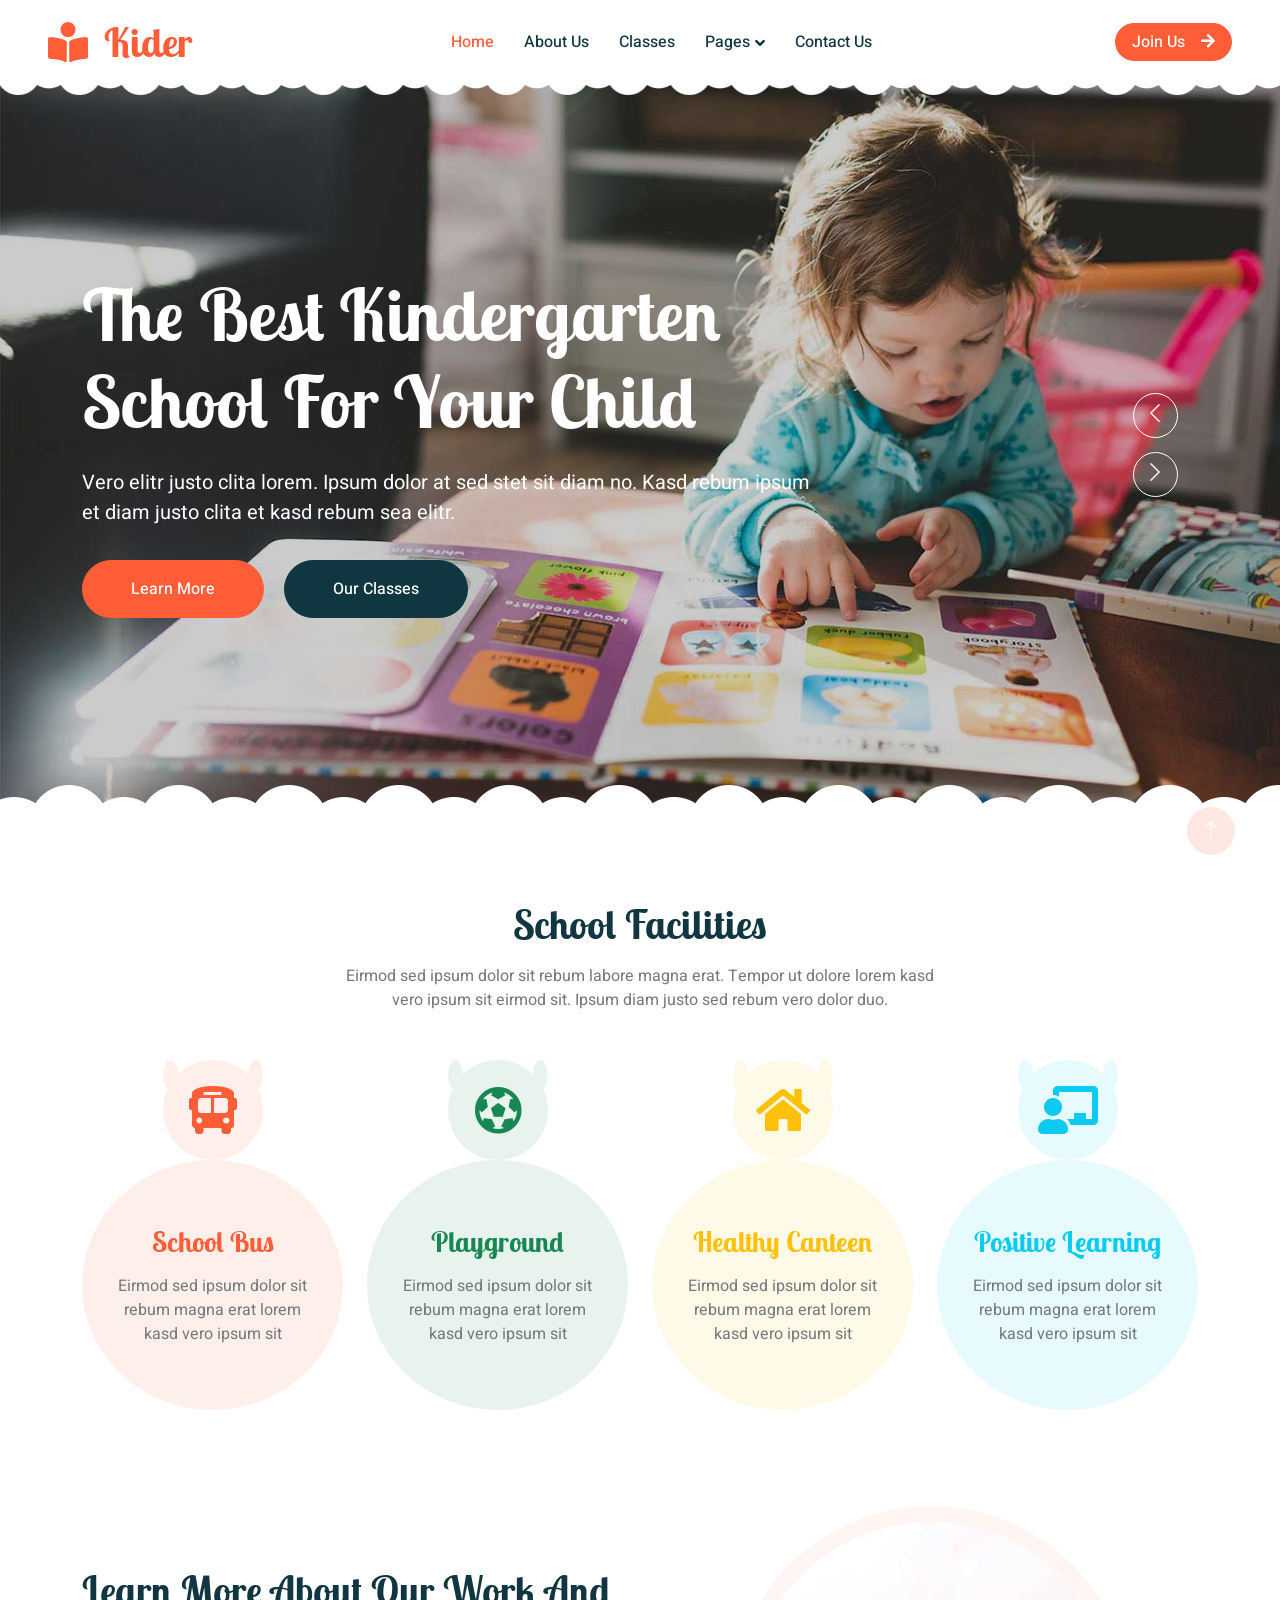
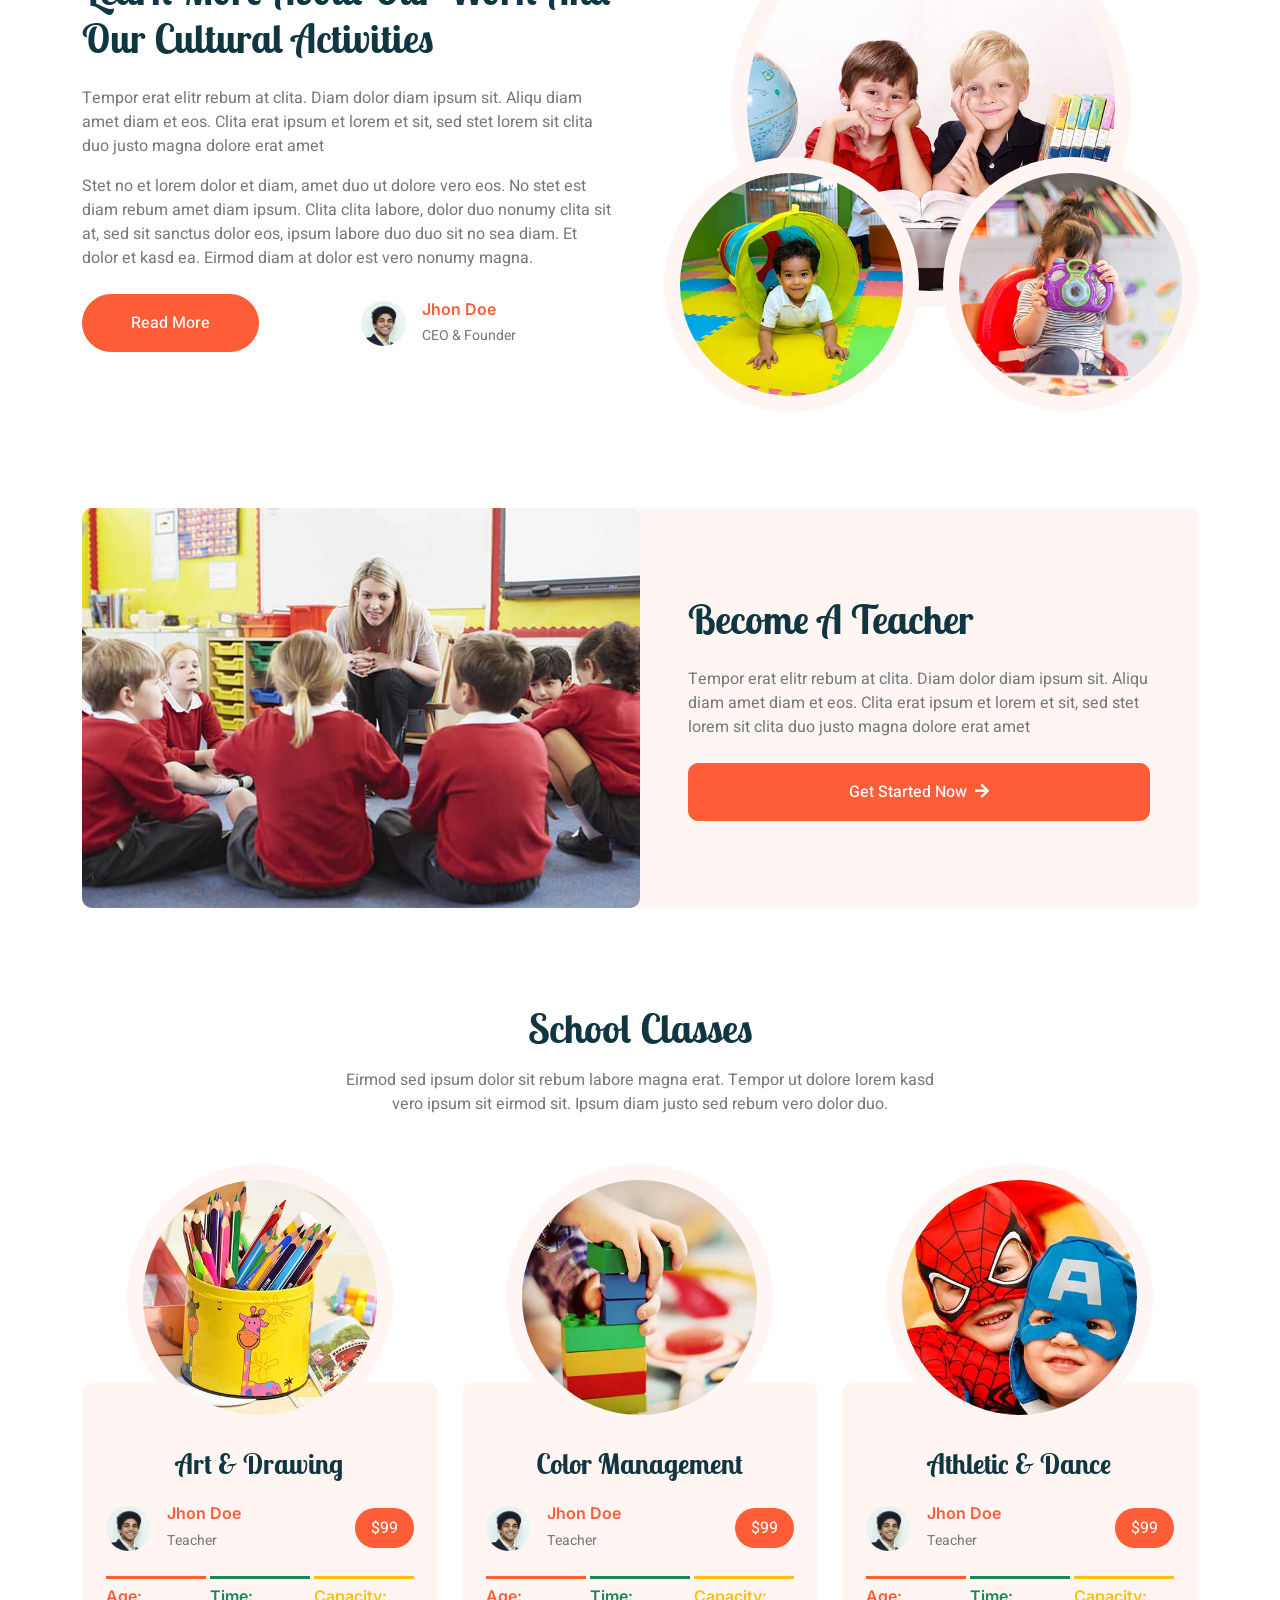
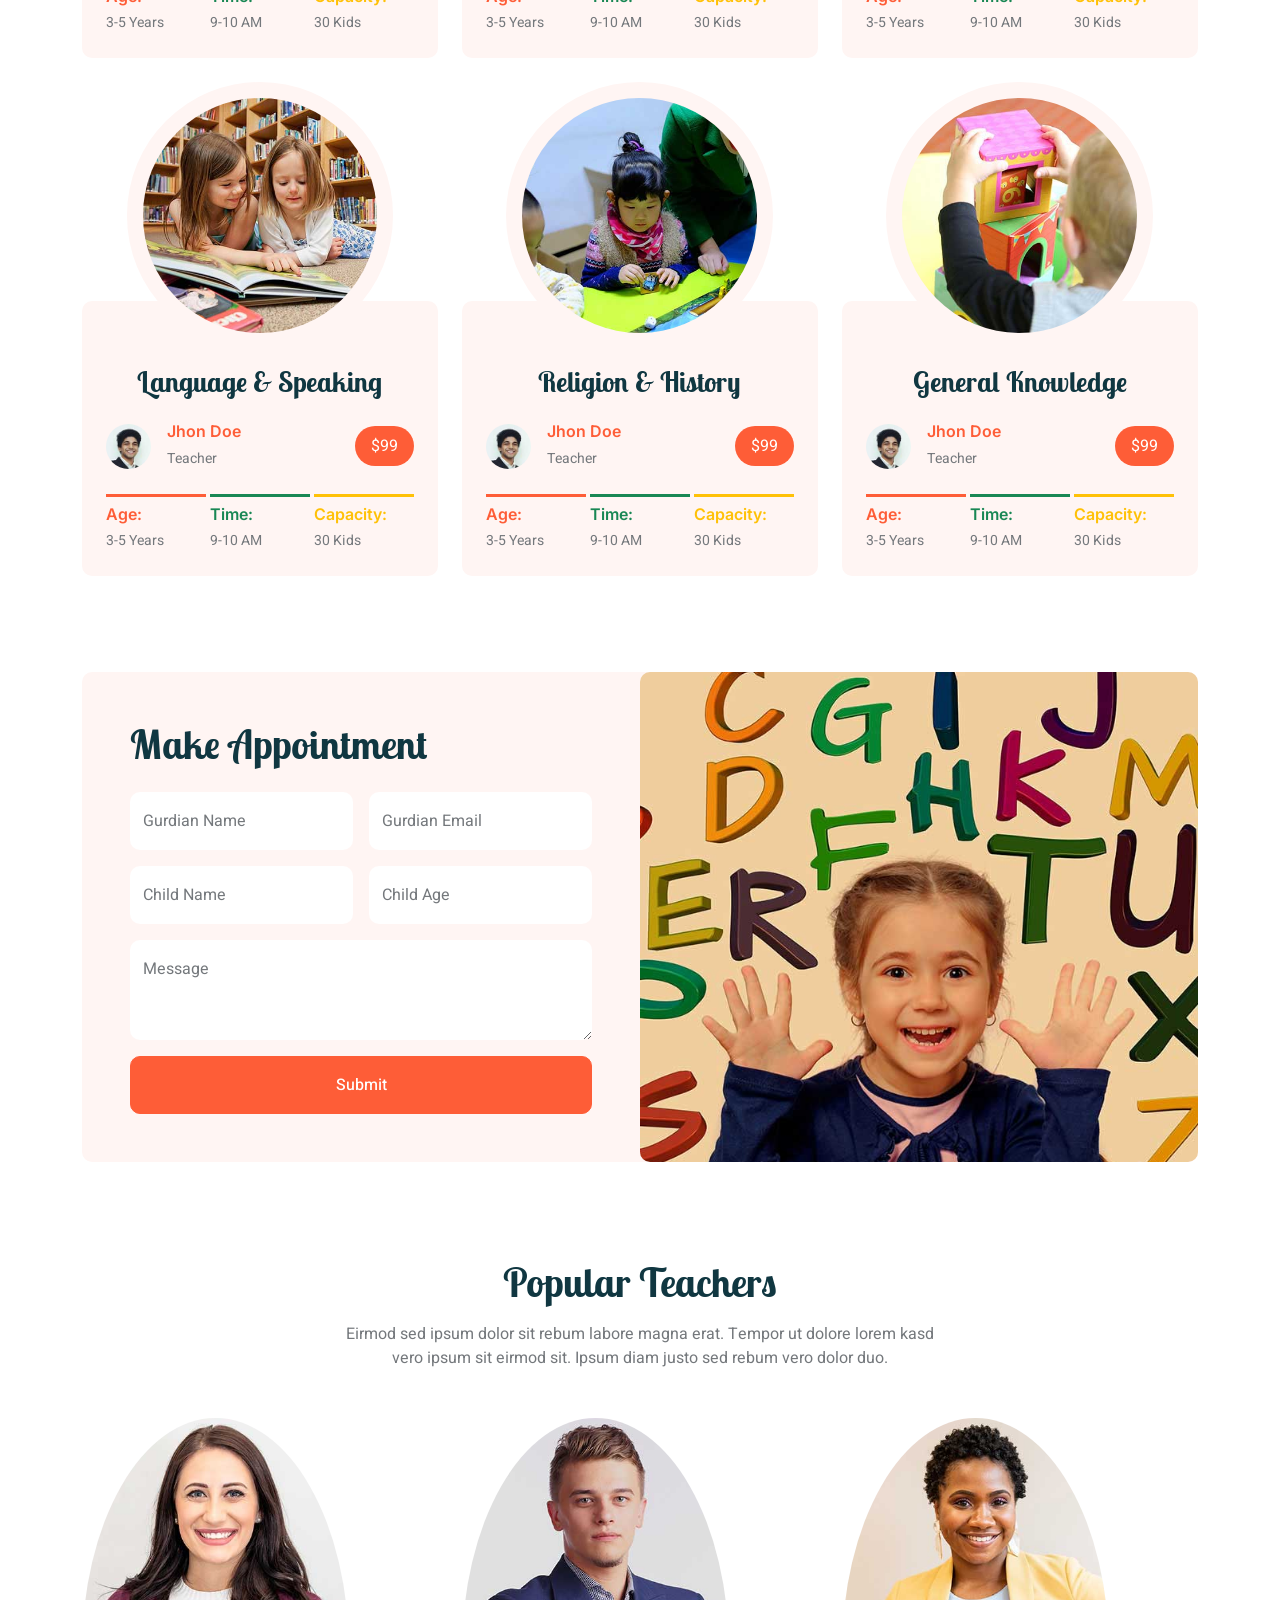
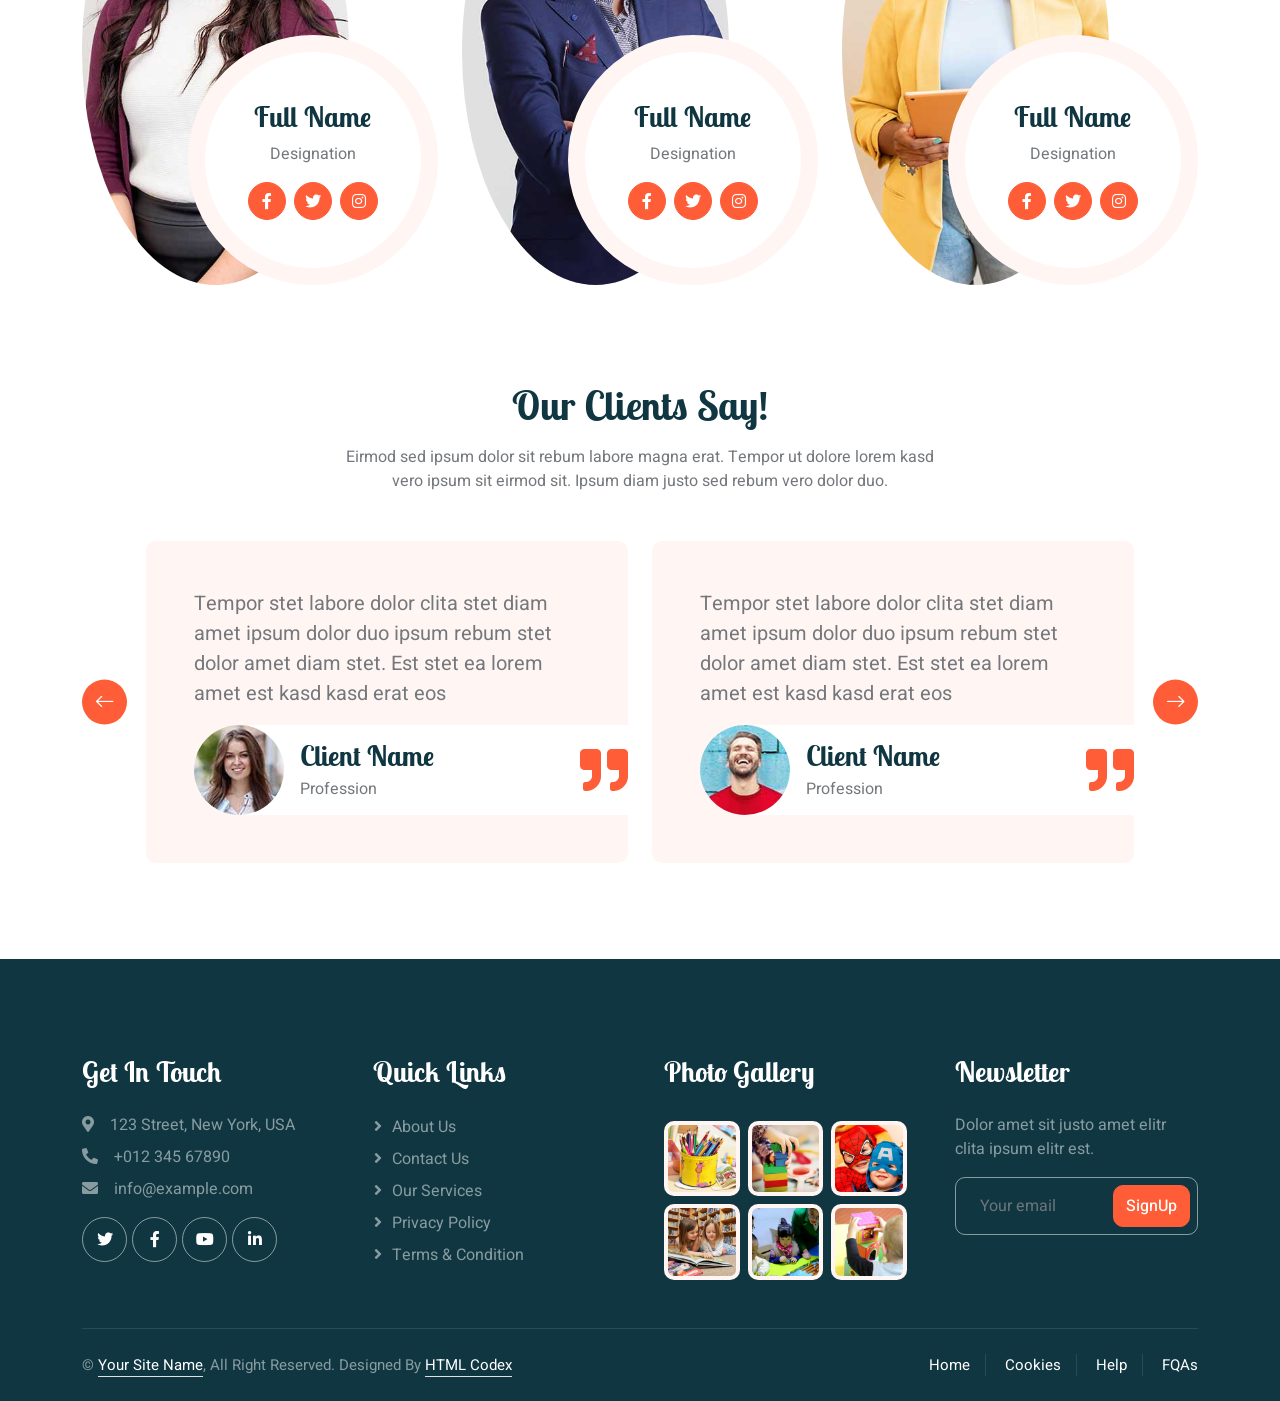
==== commit 9b700c0b: "files" ====
--- a/index.html
+++ b/index.html
@@ -3,7 +3,7 @@
 
 <head>
     <meta charset="utf-8">
-    <title>Kider - Preschool Website Template</title>
+    <title>Shivikhwa- Preschool</title>
     <meta content="width=device-width, initial-scale=1.0" name="viewport">
     <meta content="" name="keywords">
     <meta content="" name="description">
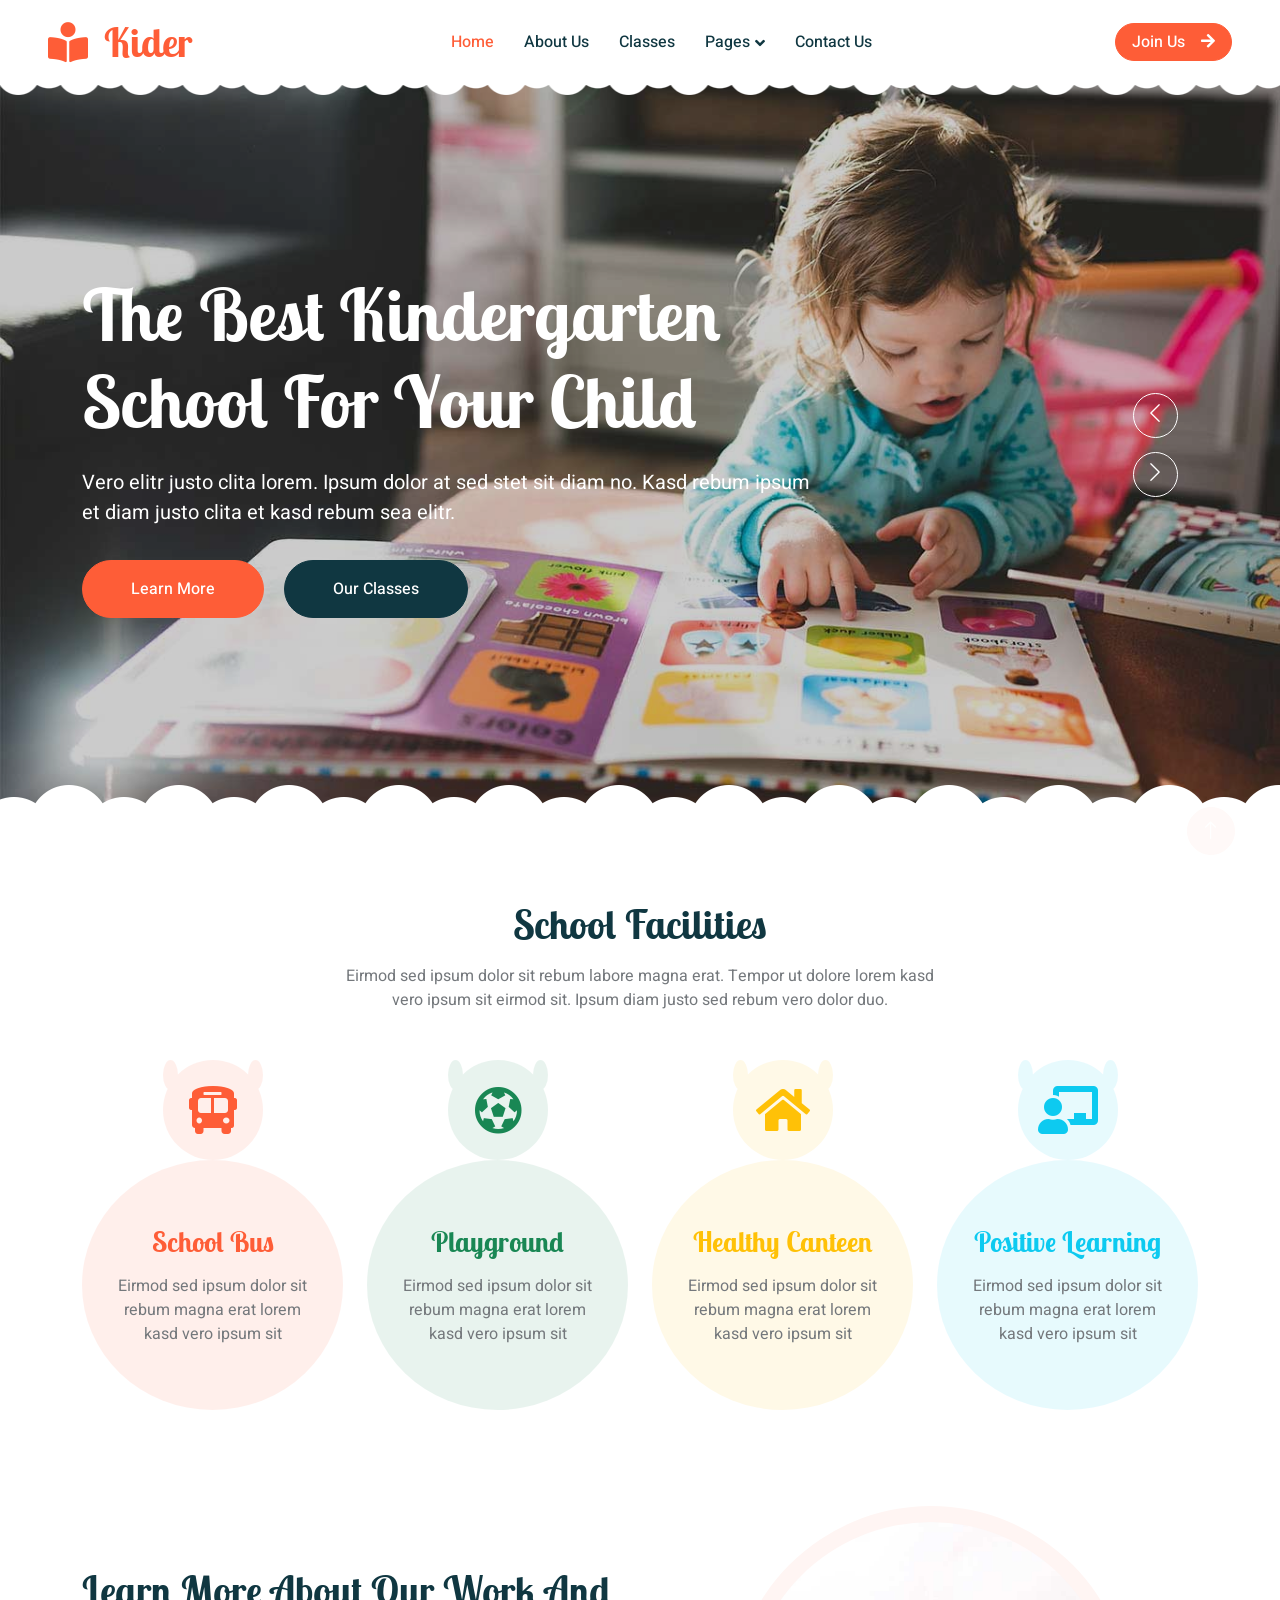
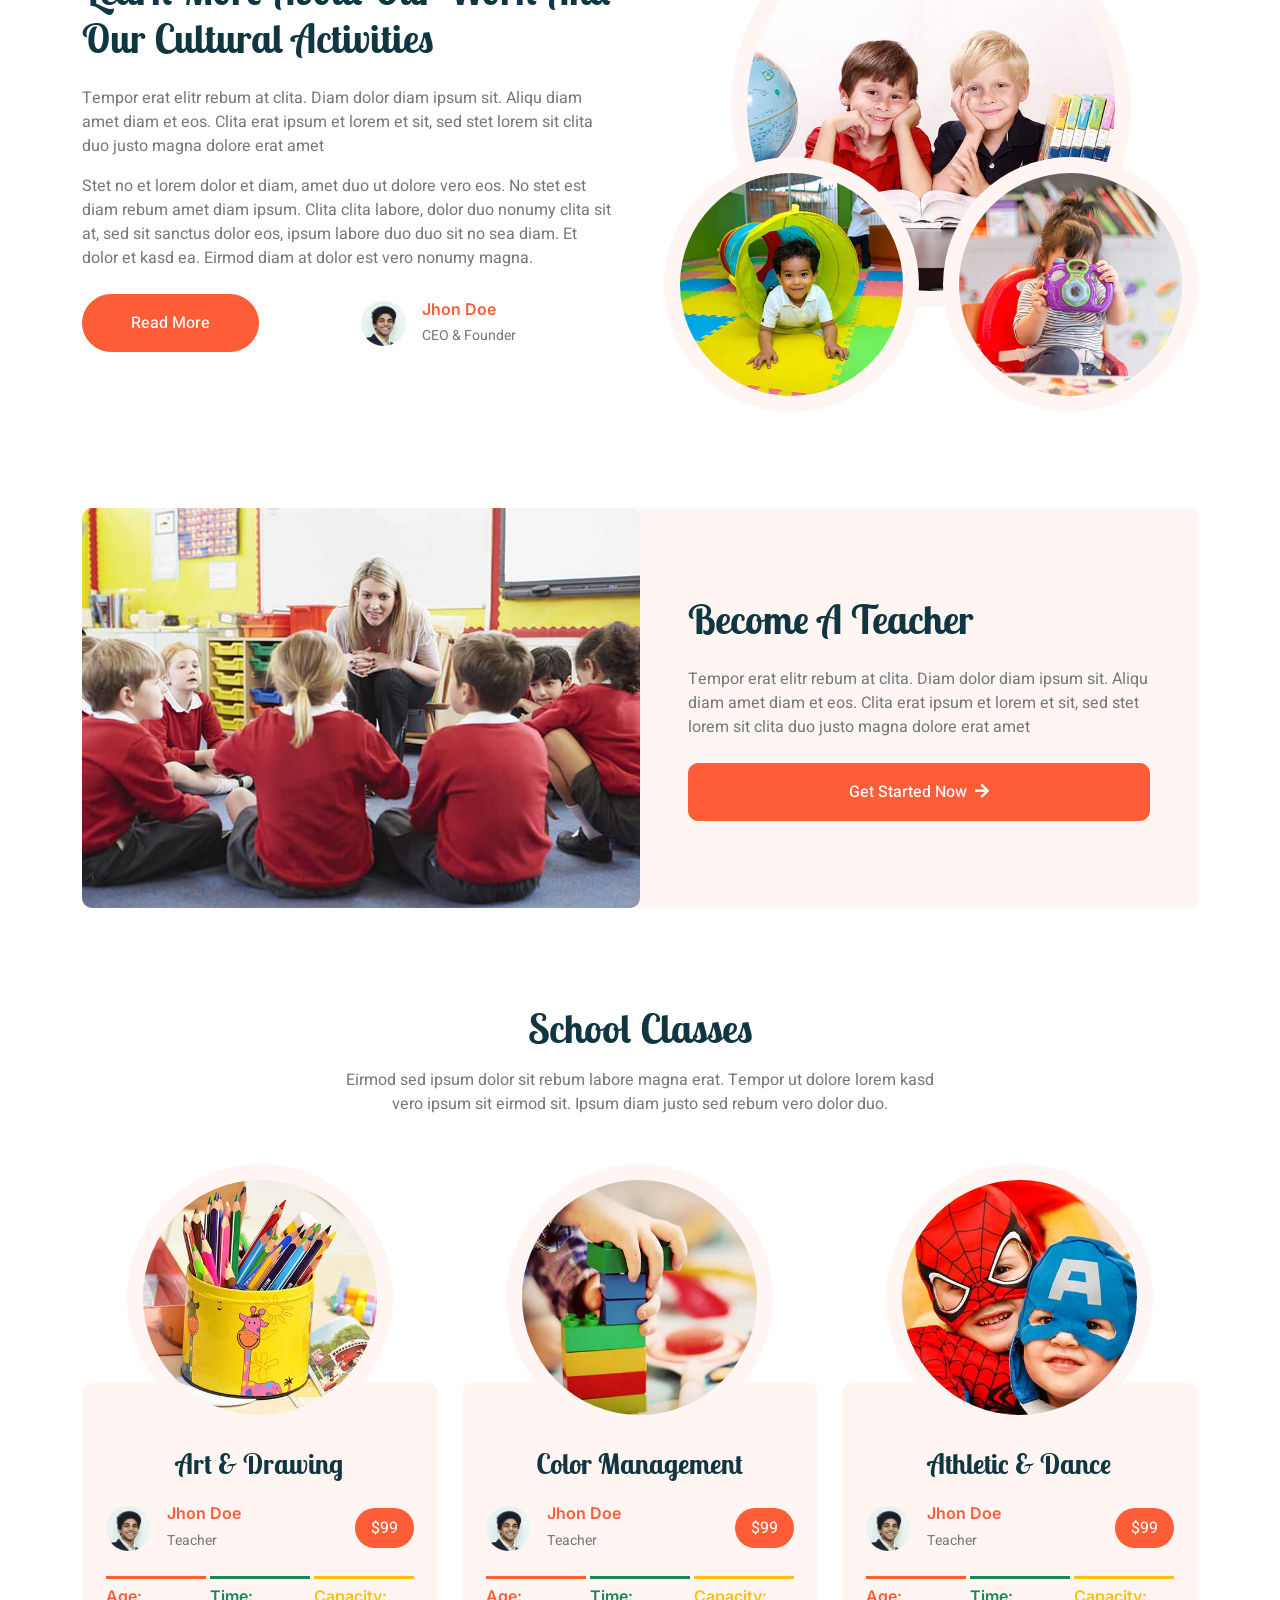
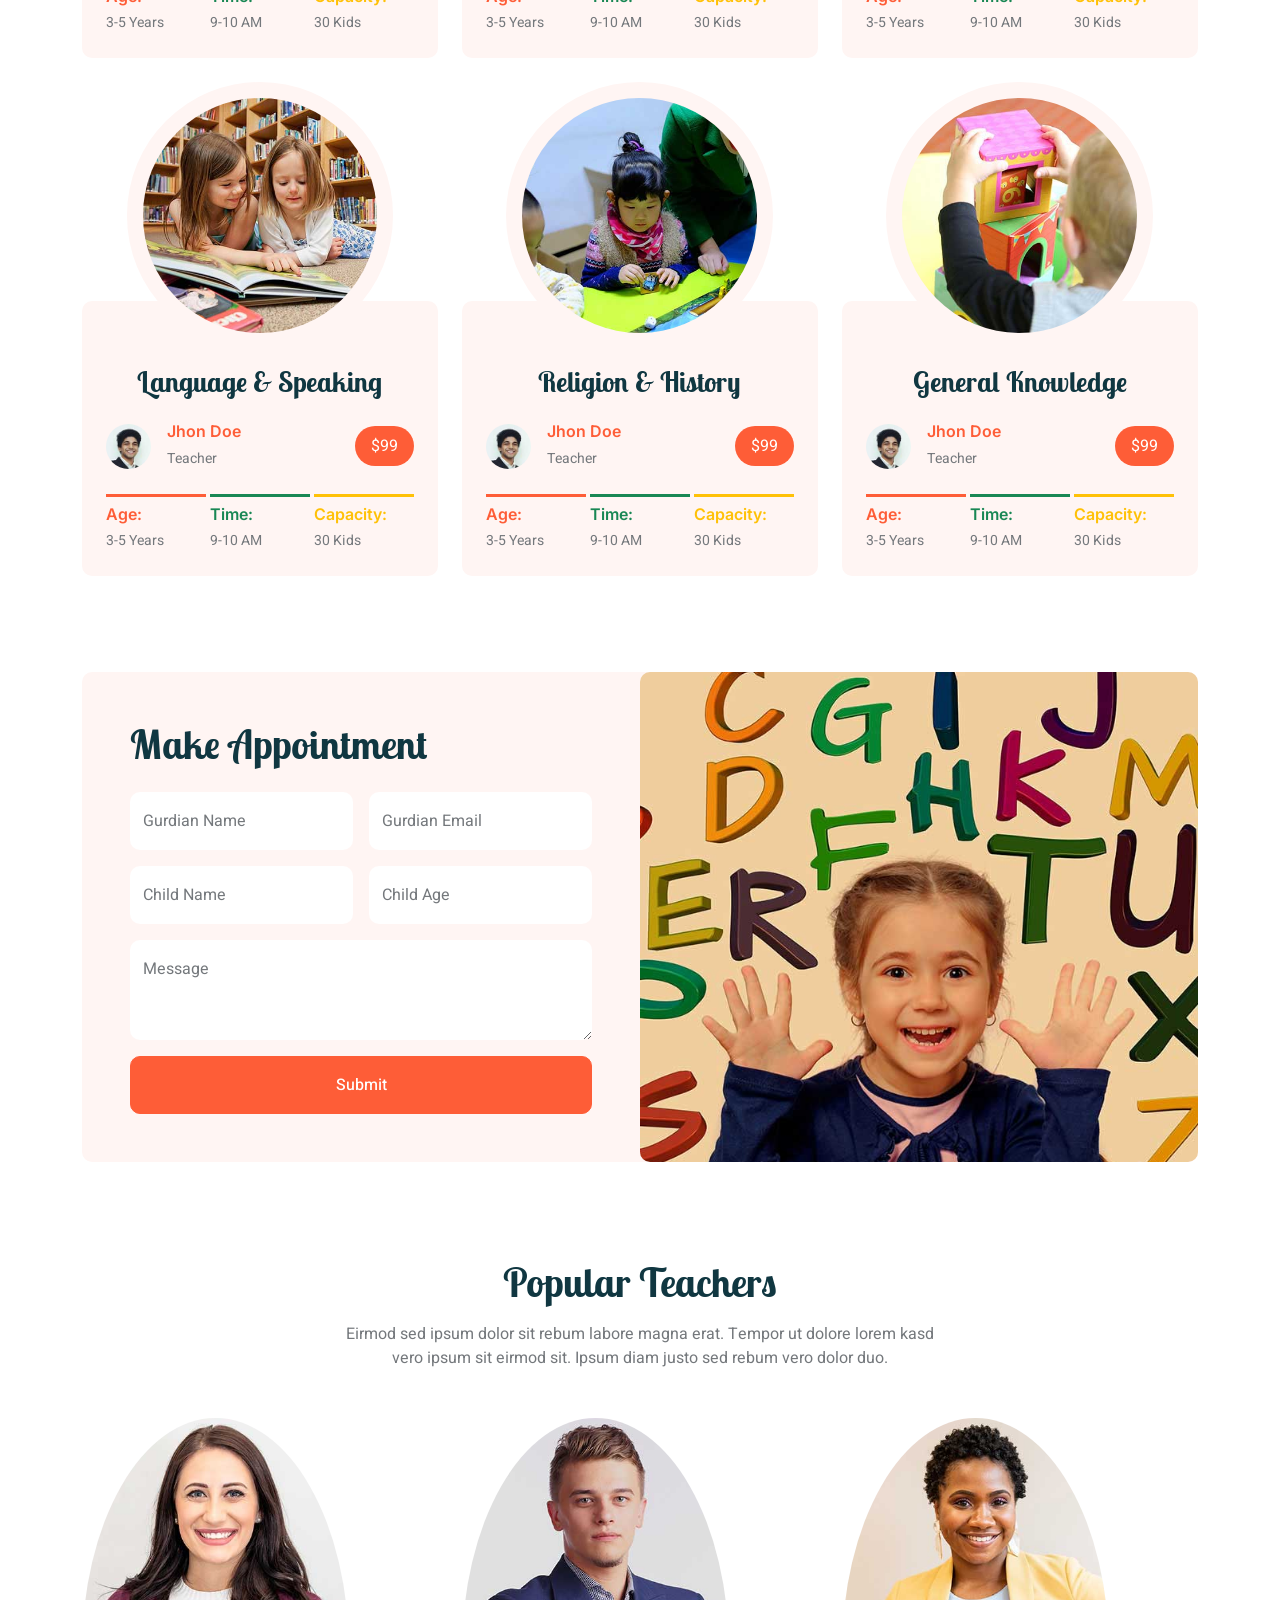
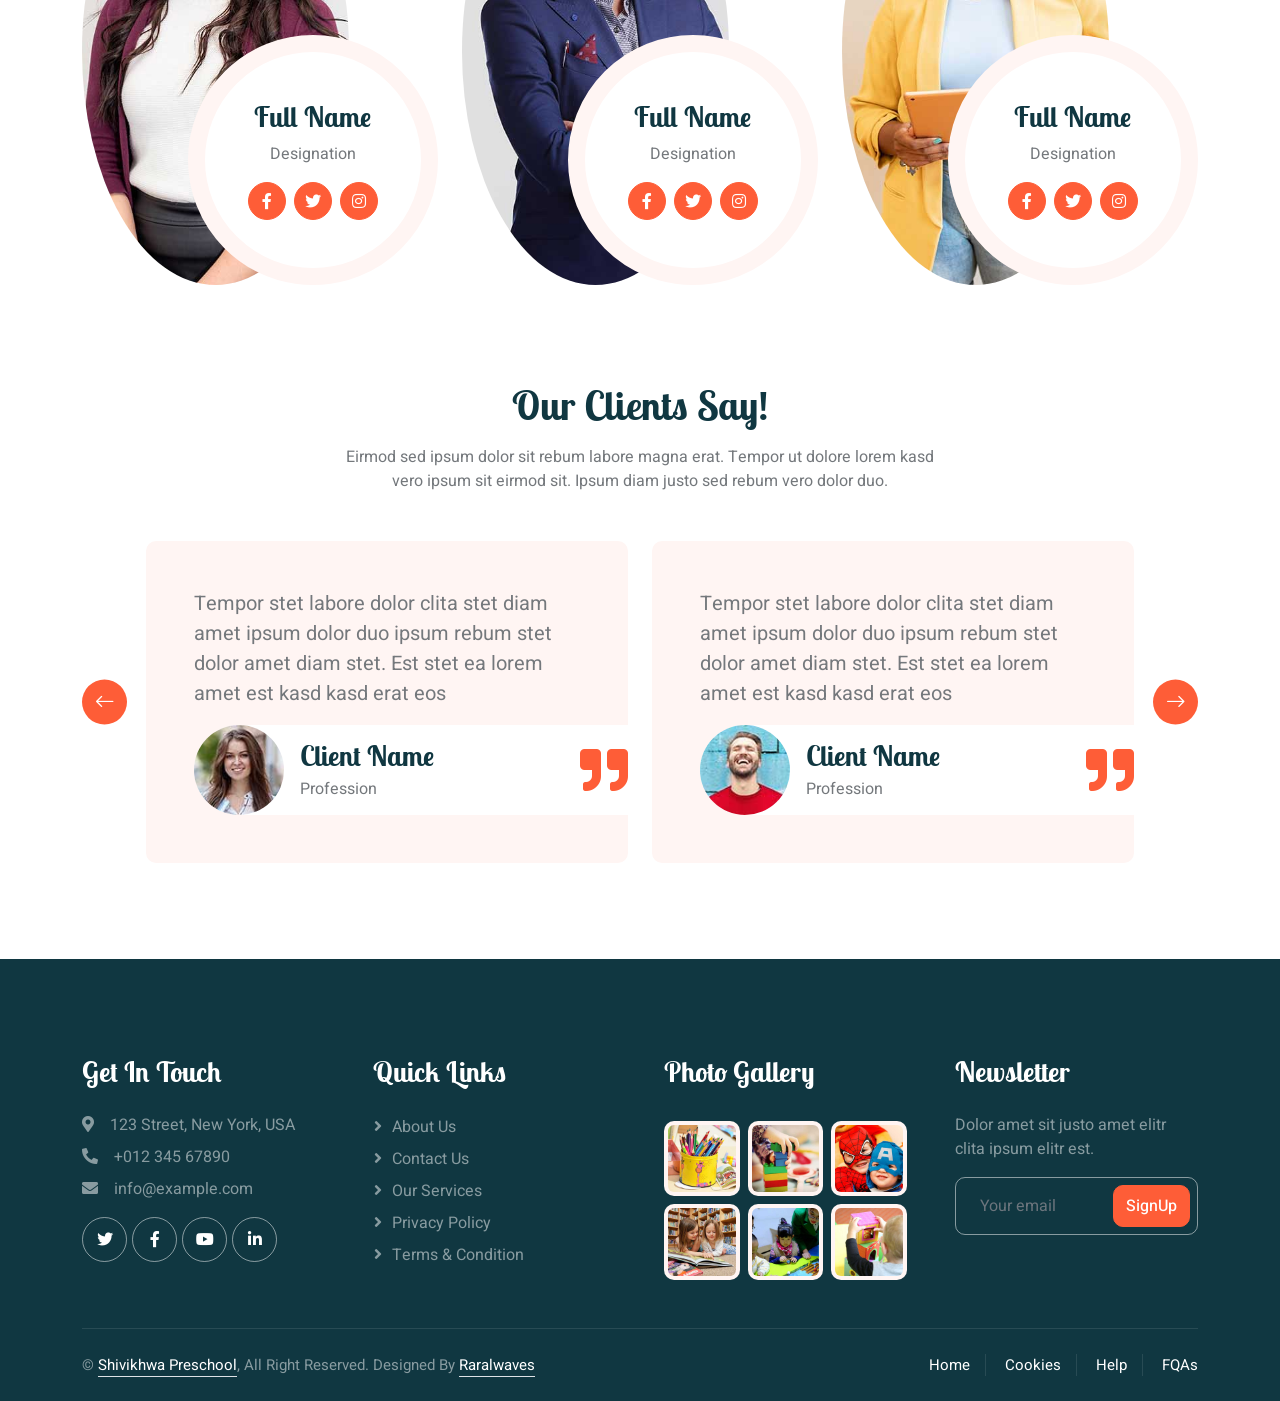
==== commit 6e413267: "Update index.html" ====
--- a/index.html
+++ b/index.html
@@ -724,10 +724,10 @@
                 <div class="copyright">
                     <div class="row">
                         <div class="col-md-6 text-center text-md-start mb-3 mb-md-0">
-                            &copy; <a class="border-bottom" href="#">Your Site Name</a>, All Right Reserved. 
+                           &copy; <a class="border-bottom" href="#">Shivikhwa Preschool</a>, All Right Reserved. 
 							
-							<!--/*** This template is free as long as you keep the footer author’s credit link/attribution link/backlink. If you'd like to use the template without the footer author’s credit link/attribution link/backlink, you can purchase the Credit Removal License from "https://htmlcodex.com/credit-removal". Thank you for your support. ***/-->
-							Designed By <a class="border-bottom" href="https://htmlcodex.com">HTML Codex</a>
+		
+							Designed By <a class="border-bottom" href="https://raralwavessolutions.co.ke/">Raralwaves</a>
                         </div>
                         <div class="col-md-6 text-center text-md-end">
                             <div class="footer-menu">
@@ -760,4 +760,5 @@
     <script src="js/main.js"></script>
 </body>
 
-</html>+
+</html>
